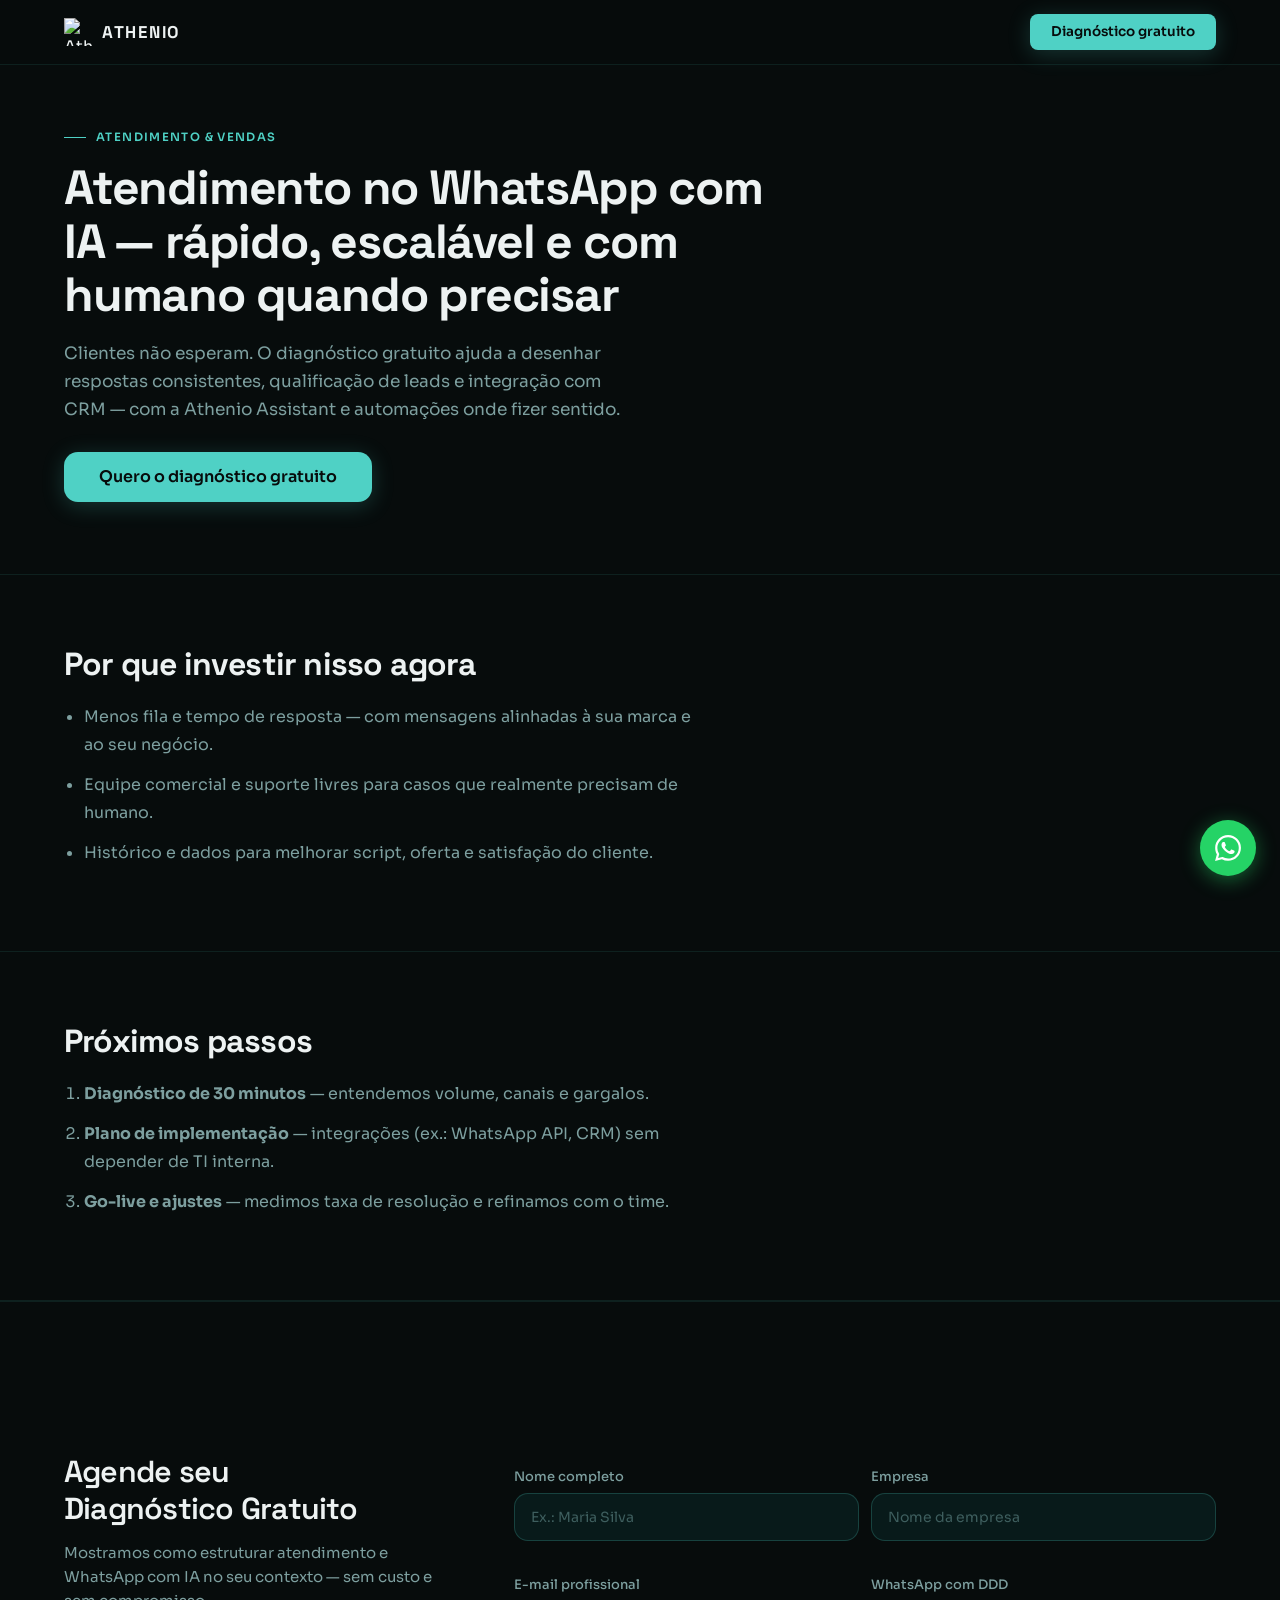
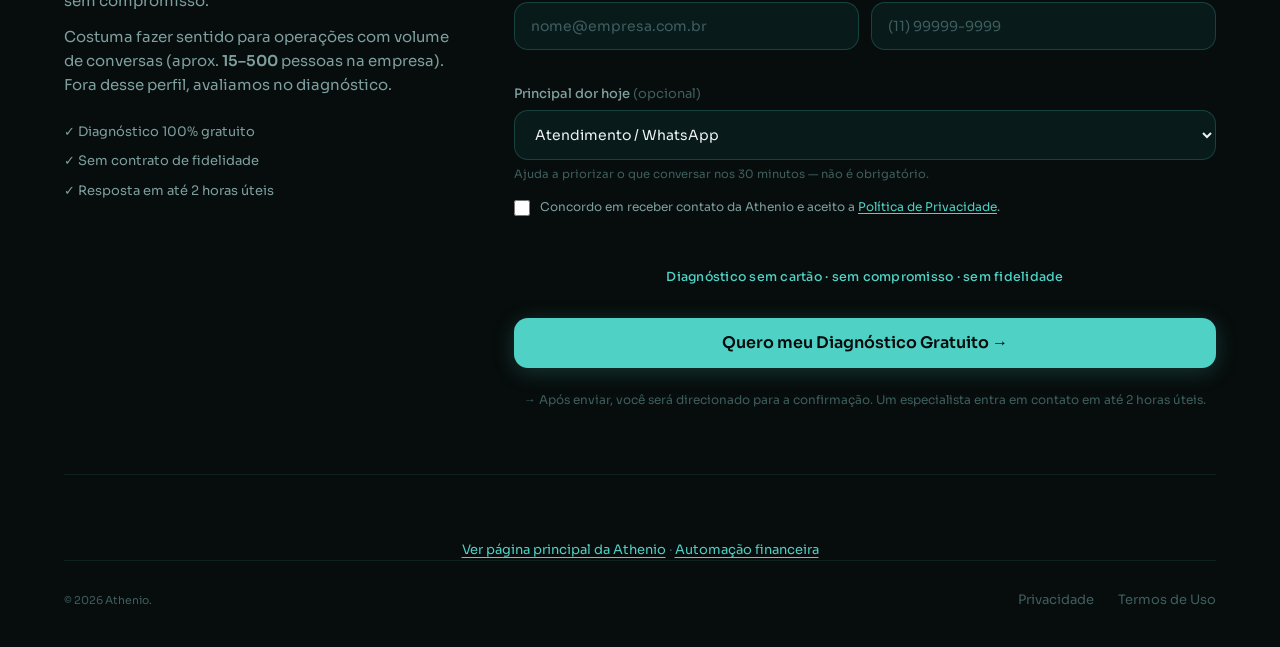
==== atendimento-whatsapp.html @ 9e6b2605 "feat: improve landing page" ====
<!DOCTYPE html>
<html lang="pt-BR">
<head>
  <meta charset="UTF-8">
  <meta name="viewport" content="width=device-width, initial-scale=1.0">
  <!-- Google Tag Manager -->
  <script>(function(w,d,s,l,i){w[l]=w[l]||[];w[l].push({'gtm.start':
  new Date().getTime(),event:'gtm.js'});var f=d.getElementsByTagName(s)[0],
  j=d.createElement(s),dl=l!='dataLayer'?'&l='+l:'';j.async=true;j.src=
  'https://www.googletagmanager.com/gtm.js?id='+i+dl;f.parentNode.insertBefore(j,f);
  })(window,document,'script','dataLayer','GTM-NG6MGQG7');</script>
  <!-- End Google Tag Manager -->
  <title>Atendimento e WhatsApp com IA — Athenio</title>
  <meta name="description" content="Responda clientes 24/7, qualifique leads e escale para humanos com inteligência. Diagnóstico gratuito para desenhar seu fluxo no WhatsApp e outros canais.">
  <meta name="robots" content="index, follow">
  <link rel="canonical" href="https://athenio.ai/atendimento-whatsapp.html">
  <link rel="icon" type="image/svg+xml" href="public/assets/logo.svg">
  <link rel="preconnect" href="https://fonts.googleapis.com">
  <link rel="preconnect" href="https://fonts.gstatic.com" crossorigin>
  <link href="https://fonts.googleapis.com/css2?family=Space+Grotesk:wght@400;600;700&family=Sora:wght@400;500&display=swap" rel="stylesheet">
  <link rel="stylesheet" href="css/styles.css">
</head>
<body
  class="satellite-body"
  data-default-utm-campaign="sat_atendimento_whatsapp"
  data-default-utm-source="satellite"
  data-default-utm-medium="landing_satelite"
  data-prefill-dor="atendimento_whatsapp"
>
  <!-- Google Tag Manager (noscript) -->
  <noscript><iframe src="https://www.googletagmanager.com/ns.html?id=GTM-NG6MGQG7" height="0" width="0" style="display:none;visibility:hidden" title="Google Tag Manager"></iframe></noscript>
  <!-- End Google Tag Manager (noscript) -->
  <nav class="navbar scrolled" aria-label="Navegação principal">
    <div class="container nav-inner legal-nav-inner">
      <a href="index.html" class="logo" aria-label="Athenio — página inicial">
        <img src="public/assets/logo.svg" alt="Athenio" width="28" height="28">
        <span class="logo-text">ATHENIO</span>
      </a>
      <a href="#footer" class="btn btn-primary btn-sm">Diagnóstico gratuito</a>
    </div>
  </nav>

  <main id="main-content">
    <section class="satellite-hero" aria-labelledby="sat-heading">
      <div class="container">
        <span class="section-tag">Atendimento &amp; vendas</span>
        <h1 id="sat-heading">Atendimento no WhatsApp com IA — rápido, escalável e com humano quando precisar</h1>
        <p>Clientes não esperam. O diagnóstico gratuito ajuda a desenhar respostas consistentes, qualificação de leads e integração com CRM — com a Athenio Assistant e automações onde fizer sentido.</p>
        <a href="#footer" class="btn btn-primary btn-lg">Quero o diagnóstico gratuito</a>
      </div>
    </section>

    <section class="satellite-section" aria-labelledby="sat-benefits">
      <div class="container">
        <h2 id="sat-benefits">Por que investir nisso agora</h2>
        <ul>
          <li>Menos fila e tempo de resposta — com mensagens alinhadas à sua marca e ao seu negócio.</li>
          <li>Equipe comercial e suporte livres para casos que realmente precisam de humano.</li>
          <li>Histórico e dados para melhorar script, oferta e satisfação do cliente.</li>
        </ul>
      </div>
    </section>

    <section class="satellite-section" aria-labelledby="sat-steps">
      <div class="container">
        <h2 id="sat-steps">Próximos passos</h2>
        <ol>
          <li><strong>Diagnóstico de 30 minutos</strong> — entendemos volume, canais e gargalos.</li>
          <li><strong>Plano de implementação</strong> — integrações (ex.: WhatsApp API, CRM) sem depender de TI interna.</li>
          <li><strong>Go-live e ajustes</strong> — medimos taxa de resolução e refinamos com o time.</li>
        </ol>
      </div>
    </section>
  </main>

  <footer id="footer" class="footer" aria-label="Rodapé e formulário">
    <div class="container">
      <div class="footer-form-wrap" id="footerFormWrap">
        <div class="footer-form-info">
          <h3 id="footer-form-heading">Agende seu<br>Diagnóstico Gratuito</h3>
          <p>Mostramos como estruturar atendimento e WhatsApp com IA no seu contexto — sem custo e sem compromisso.</p>
          <p class="footer-form-icp">Costuma fazer sentido para operações com volume de conversas (aprox. <strong>15–500</strong> pessoas na empresa). Fora desse perfil, avaliamos no diagnóstico.</p>
          <ul class="footer-form-trust">
            <li>✓ Diagnóstico 100% gratuito</li>
            <li>✓ Sem contrato de fidelidade</li>
            <li>✓ Resposta em até 2 horas úteis</li>
          </ul>
        </div>
        <div class="footer-form-side">
          <form class="lead-form" id="leadForm" novalidate aria-labelledby="footer-form-heading">
            <input class="lead-honeypot" type="text" name="_hp" tabindex="-1" autocomplete="off" aria-hidden="true">
            <div class="lead-utm-fields" aria-hidden="true">
              <input type="hidden" name="utm_source" id="utm_source" value="" autocomplete="off">
              <input type="hidden" name="utm_medium" id="utm_medium" value="" autocomplete="off">
              <input type="hidden" name="utm_campaign" id="utm_campaign" value="" autocomplete="off">
              <input type="hidden" name="utm_content" id="utm_content" value="" autocomplete="off">
              <input type="hidden" name="utm_term" id="utm_term" value="" autocomplete="off">
              <input type="hidden" name="gclid" id="gclid" value="" autocomplete="off">
              <input type="hidden" name="fbclid" id="fbclid" value="" autocomplete="off">
            </div>
            <div class="lead-form-row">
              <div class="lead-field">
                <label class="lead-label" for="f-nome">Nome completo</label>
                <input type="text" name="nome" id="f-nome" placeholder="Ex.: Maria Silva" required maxlength="100" autocomplete="name" aria-required="true" aria-invalid="false" aria-describedby="err-nome">
                <span class="lead-error" id="err-nome" role="alert"></span>
              </div>
              <div class="lead-field">
                <label class="lead-label" for="f-empresa">Empresa</label>
                <input type="text" name="empresa" id="f-empresa" placeholder="Nome da empresa" required maxlength="100" autocomplete="organization" aria-required="true" aria-invalid="false" aria-describedby="err-empresa">
                <span class="lead-error" id="err-empresa" role="alert"></span>
              </div>
            </div>
            <div class="lead-form-row">
              <div class="lead-field">
                <label class="lead-label" for="f-email">E-mail profissional</label>
                <input type="email" name="email" id="f-email" placeholder="nome@empresa.com.br" required maxlength="150" autocomplete="email" aria-required="true" aria-invalid="false" aria-describedby="err-email">
                <span class="lead-error" id="err-email" role="alert"></span>
              </div>
              <div class="lead-field">
                <label class="lead-label" for="f-whatsapp">WhatsApp com DDD</label>
                <input type="tel" name="whatsapp" id="f-whatsapp" placeholder="(11) 99999-9999" required maxlength="20" autocomplete="tel" aria-required="true" aria-invalid="false" aria-describedby="err-whatsapp" inputmode="tel">
                <span class="lead-error" id="err-whatsapp" role="alert"></span>
              </div>
            </div>
            <div class="lead-form-row">
              <div class="lead-field lead-field--full">
                <label class="lead-label" for="f-dor">Principal dor hoje <span class="lead-optional">(opcional)</span></label>
                <select name="dor_principal" id="f-dor" aria-describedby="hint-dor">
                  <option value="">Prefiro não informar agora</option>
                  <option value="automacao_backoffice">Automação / backoffice</option>
                  <option value="dados_relatorios">Dados, relatórios e decisão</option>
                  <option value="atendimento_whatsapp">Atendimento / WhatsApp</option>
                  <option value="comercial_crm">Comercial / CRM / vendas</option>
                  <option value="outro">Outro / ainda estou mapeando</option>
                </select>
                <span id="hint-dor" class="lead-hint">Ajuda a priorizar o que conversar nos 30 minutos — não é obrigatório.</span>
              </div>
            </div>
            <label class="lead-consent" for="f-consent">
              <input type="checkbox" name="consent" id="f-consent" required aria-required="true" aria-invalid="false" aria-describedby="err-consent privacy-consent-text">
              <span id="privacy-consent-text">Concordo em receber contato da Athenio e aceito a <a href="privacidade.html" rel="noopener">Política de Privacidade</a>.</span>
            </label>
            <span class="lead-error" id="err-consent" role="alert"></span>
            <p class="form-trust-seal">Diagnóstico sem cartão · sem compromisso · sem fidelidade</p>
            <button type="submit" class="btn btn-primary btn-lg lead-submit" id="leadSubmit">
              <span class="lead-submit-text">Quero meu Diagnóstico Gratuito →</span>
              <span class="lead-submit-spinner" aria-hidden="true"></span>
            </button>
            <p class="form-next-step">→ Após enviar, você será direcionado para a confirmação. Um especialista entra em contato em até 2 horas úteis.</p>
          </form>
        </div>
      </div>
      <p class="satellite-footer-note"><a href="index.html">Ver página principal da Athenio</a> · <a href="automacao-financeira.html">Automação financeira</a></p>
      <div class="footer-bottom">
        <p><small>© <time datetime="2026">2026</time> Athenio.</small></p>
        <div class="footer-legal">
          <a href="privacidade.html" rel="noopener">Privacidade</a>
          <a href="termos.html" rel="noopener">Termos de Uso</a>
        </div>
      </div>
    </div>
  </footer>

  <a href="https://wa.me/5511999999999" id="whatsappBtn" class="whatsapp-fab" target="_blank" rel="noopener noreferrer" aria-label="Falar no WhatsApp">
    <svg xmlns="http://www.w3.org/2000/svg" viewBox="0 0 24 24" width="26" height="26" fill="currentColor" aria-hidden="true">
      <path d="M17.472 14.382c-.297-.149-1.758-.867-2.03-.967-.273-.099-.471-.148-.67.15-.197.297-.767.966-.94 1.164-.173.199-.347.223-.644.075-.297-.15-1.255-.463-2.39-1.475-.883-.788-1.48-1.761-1.653-2.059-.173-.297-.018-.458.13-.606.134-.133.298-.347.446-.52.149-.174.198-.298.298-.497.099-.198.05-.371-.025-.52-.075-.149-.669-1.612-.916-2.207-.242-.579-.487-.5-.669-.51-.173-.008-.371-.01-.57-.01-.198 0-.52.074-.792.372-.272.297-1.04 1.016-1.04 2.479 0 1.462 1.065 2.875 1.213 3.074.149.198 2.096 3.2 5.077 4.487.709.306 1.262.489 1.694.625.712.227 1.36.195 1.871.118.571-.085 1.758-.719 2.006-1.413.248-.694.248-1.289.173-1.413-.074-.124-.272-.198-.57-.347m-5.421 7.403h-.004a9.87 9.87 0 01-5.031-1.378l-.361-.214-3.741.982.998-3.648-.235-.374a9.86 9.86 0 01-1.51-5.26c.001-5.45 4.436-9.884 9.888-9.884 2.64 0 5.122 1.03 6.988 2.898a9.825 9.825 0 012.893 6.994c-.003 5.45-4.437 9.884-9.885 9.884m8.413-18.297A11.815 11.815 0 0012.05 0C5.495 0 .16 5.335.157 11.892c0 2.096.547 4.142 1.588 5.945L.057 24l6.305-1.654a11.882 11.882 0 005.683 1.448h.005c6.554 0 11.89-5.335 11.893-11.893a11.821 11.821 0 00-3.48-8.413Z"/>
    </svg>
  </a>

  <script src="js/analytics.js"></script>
  <script src="js/main.js"></script>
</body>
</html>
---- css/styles.css ----
/* ============================================================
   ATHENIOS — LANDING PAGE STYLES
   Fonts: Space Grotesk (titles) · Sora (body)
   Brand: #0F3D3E · #1F4E5F · #3A3F45
   ============================================================ */

/* ----------------------------------------------------------
   BRAND FONTS — self-hosted from official company CDNs
   ---------------------------------------------------------- */
/* Degular Display (Zapier) */
@font-face {
  font-family: 'Degular Display';
  font-weight: 500;
  font-style: normal;
  font-display: swap;
  src: url('../public/assets/fonts/DegularDisplay-Medium.woff2') format('woff2');
}
@font-face {
  font-family: 'Degular Display';
  font-weight: 600;
  font-style: normal;
  font-display: swap;
  src: url('../public/assets/fonts/DegularDisplay-Semibold.woff2') format('woff2');
}

/* Geomanist (n8n) */
@font-face {
  font-family: 'Geomanist';
  font-weight: 700;
  font-style: normal;
  font-display: swap;
  src: url('../public/assets/fonts/Geomanist-Bold.woff2') format('woff2');
}

/* TOTVS (TOTVS) */
@font-face {
  font-family: 'TOTVS';
  font-weight: 400;
  font-style: normal;
  font-display: swap;
  src: url('../public/assets/fonts/TOTVS-Regular.woff2') format('woff2');
}
@font-face {
  font-family: 'TOTVS';
  font-weight: 600;
  font-style: normal;
  font-display: swap;
  src: url('../public/assets/fonts/TOTVS-SemiBold.woff2') format('woff2');
}
@font-face {
  font-family: 'TOTVS';
  font-weight: 700;
  font-style: normal;
  font-display: swap;
  src: url('../public/assets/fonts/TOTVS-Bold.woff2') format('woff2');
}

/* Visually hidden — accessible to screen readers and search engines */
.sr-only {
  position: absolute;
  width: 1px;
  height: 1px;
  padding: 0;
  margin: -1px;
  overflow: hidden;
  clip: rect(0, 0, 0, 0);
  white-space: nowrap;
  border-width: 0;
}

/* Skip link — visível apenas ao focar (teclado) */
.skip-link {
  position: fixed;
  top: 0;
  left: 16px;
  z-index: 1000;
  padding: 12px 20px;
  background: var(--accent);
  color: #070C0C;
  font-family: var(--font-body);
  font-size: 14px;
  font-weight: 600;
  border-radius: var(--r-sm);
  box-shadow: 0 8px 24px rgba(0, 0, 0, 0.35);
  transform: translateY(-120%);
  transition: transform 0.2s var(--ease-out);
}
.skip-link:focus {
  outline: none;
}
.skip-link:focus-visible {
  transform: translateY(16px);
  outline: 3px solid var(--text-primary);
  outline-offset: 3px;
}

/* Foco visível — teclado e leitores */
:focus:not(:focus-visible) {
  outline: none;
}
:focus-visible {
  outline: 2px solid var(--accent);
  outline-offset: 3px;
}
.btn:focus-visible {
  outline: 2px solid #E6FFFA;
  outline-offset: 3px;
}
.btn-primary:focus-visible {
  outline-color: #fff;
}
.menu-toggle:focus-visible,
.sticky-bar-close:focus-visible,
.whatsapp-fab:focus-visible {
  outline: 2px solid var(--accent);
  outline-offset: 3px;
}
.lead-form input:focus-visible {
  outline: 2px solid var(--accent);
  outline-offset: 2px;
}
.lead-consent input[type="checkbox"]:focus-visible {
  outline: 2px solid var(--accent);
  outline-offset: 2px;
}
.faq-question:focus-visible {
  outline: 2px solid var(--accent);
  outline-offset: -2px;
  border-radius: var(--r-sm);
}

/* ----------------------------------------------------------
   1. CUSTOM PROPERTIES
   ---------------------------------------------------------- */
:root {
  /* Brand */
  --brand-primary:   #0F3D3E;
  --brand-secondary: #1F4E5F;
  --brand-tertiary:  #3A3F45;

  /* Backgrounds */
  --bg-base:     #070C0C;
  --bg-elevated: #0C1818;
  --bg-surface:  rgba(15, 61, 62, 0.35);

  /* Accent */
  --accent:      #4FD1C5;
  --accent-soft: rgba(79, 209, 197, 0.18);
  --accent-glow: rgba(79, 209, 197, 0.28);

  /* Text */
  --text-primary: #EDF2F2;
  --text-muted:   #7D9F9F;
  --text-subtle:  #3E5E5E;

  /* Borders */
  --border:       rgba(79, 209, 197, 0.10);
  --border-strong: rgba(79, 209, 197, 0.22);

  /* Typography */
  --font-title: 'Space Grotesk', sans-serif;
  --font-body:  'Sora', sans-serif;

  /* Spacing */
  --section-y:   120px;
  --max-width:   1200px;
  --gutter:      24px;

  /* Radii */
  --r-sm:  8px;
  --r-md:  14px;
  --r-lg:  22px;
  --r-xl:  32px;
  --r-pill: 100px;

  /* Motion */
  --ease:  0.3s ease;
  --ease-out: cubic-bezier(0.16, 1, 0.3, 1);
}

/* ----------------------------------------------------------
   2. RESET & BASE
   ---------------------------------------------------------- */
*, *::before, *::after {
  box-sizing: border-box;
  margin: 0;
  padding: 0;
}

html {
  -webkit-text-size-adjust: 100%;
}
@media (prefers-reduced-motion: no-preference) {
  html {
    scroll-behavior: smooth;
  }
}

body {
  font-family: var(--font-body);
  font-size: 16px;
  line-height: 1.65;
  color: var(--text-primary);
  background-color: var(--bg-base);
  overflow-x: hidden;
  -webkit-font-smoothing: antialiased;
  -moz-osx-font-smoothing: grayscale;
}

img, svg { display: block; max-width: 100%; }
a { color: inherit; text-decoration: none; }
ul { list-style: none; }
button { font-family: inherit; cursor: pointer; background: none; border: none; }

/* ----------------------------------------------------------
   3. TYPOGRAPHY
   ---------------------------------------------------------- */
h1, h2, h3, h4, h5, h6 {
  font-family: var(--font-title);
  font-weight: 700;
  line-height: 1.12;
  letter-spacing: -0.025em;
  color: var(--text-primary);
}

h1 { font-size: clamp(40px, 6.5vw, 76px); }
h2 { font-size: clamp(30px, 4.5vw, 54px); }
h3 { font-size: clamp(18px, 2vw, 24px); }

p { font-family: var(--font-body); }

.text-gradient {
  background: linear-gradient(130deg, #4FD1C5 0%, #81E6D9 30%, #E6FFFA 58%, #4FD1C5 100%);
  background-size: 200% auto;
  -webkit-background-clip: text;
  -webkit-text-fill-color: transparent;
  background-clip: text;
  animation: gradient-shift 5s ease infinite;
}

/* ----------------------------------------------------------
   4. LAYOUT
   ---------------------------------------------------------- */
.container {
  max-width: var(--max-width);
  margin: 0 auto;
  padding: 0 var(--gutter);
}

section { padding: var(--section-y) 0; }

/* ----------------------------------------------------------
   5. SCROLL ANIMATIONS
   ---------------------------------------------------------- */
[data-animate] {
  opacity: 0;
  transform: translateY(28px);
  transition: opacity 0.75s var(--ease-out), transform 0.75s var(--ease-out);
}
[data-animate].visible {
  opacity: 1;
  transform: none;
}

.products-grid     [data-animate]:nth-child(2),
.features-grid     [data-animate]:nth-child(2),
.stats-grid        [data-animate]:nth-child(2),
.steps-grid        [data-animate]:nth-child(2),
.testimonials-grid [data-animate]:nth-child(2) { transition-delay: 0.08s; }

.products-grid     [data-animate]:nth-child(3),
.features-grid     [data-animate]:nth-child(3),
.stats-grid        [data-animate]:nth-child(3),
.steps-grid        [data-animate]:nth-child(3),
.testimonials-grid [data-animate]:nth-child(3) { transition-delay: 0.16s; }

.features-grid [data-animate]:nth-child(4),
.stats-grid    [data-animate]:nth-child(4) { transition-delay: 0.24s; }

/* ----------------------------------------------------------
   6. KEYFRAMES
   ---------------------------------------------------------- */
@keyframes pulse-orb {
  0%, 100% { opacity: 0.55; transform: scale(1); }
  50%       { opacity: 0.85; transform: scale(1.08); }
}

@keyframes blink {
  0%, 100% { opacity: 1; }
  50%       { opacity: 0.3; }
}

@keyframes drop {
  0%   { transform: scaleY(0); opacity: 0; transform-origin: top; }
  50%  { opacity: 1; }
  100% { transform: scaleY(1); opacity: 0.4; transform-origin: top; }
}

@keyframes gradient-shift {
  0%, 100% { background-position: 0% center; }
  50%       { background-position: 100% center; }
}

@keyframes marquee {
  from { transform: translateX(0); }
  to   { transform: translateX(-50%); }
}

/* ----------------------------------------------------------
   7. BUTTONS
   ---------------------------------------------------------- */
.btn {
  display: inline-flex;
  align-items: center;
  justify-content: center;
  gap: 8px;
  padding: 13px 26px;
  border-radius: var(--r-md);
  font-family: var(--font-body);
  font-size: 15px;
  font-weight: 500;
  line-height: 1;
  transition: var(--ease);
  white-space: nowrap;
  border: 1px solid transparent;
}

.btn-sm  { padding: 10px 20px; font-size: 13.5px; border-radius: var(--r-sm); }
.btn-lg  { padding: 16px 34px; font-size: 16px; }

.btn-primary {
  background: var(--accent);
  color: #070C0C;
  font-weight: 600;
  box-shadow: 0 4px 22px rgba(79, 209, 197, 0.22);
}
.btn-primary:hover {
  background: #7DE8DF;
  transform: translateY(-2px);
  box-shadow: 0 8px 28px var(--accent-glow);
}

.btn-ghost {
  color: var(--text-primary);
  background: transparent;
}
.btn-ghost:hover {
  color: var(--accent);
}

.btn-outline {
  border-color: var(--border-strong);
  color: var(--text-primary);
  background: transparent;
}
.btn-outline:hover {
  border-color: var(--accent);
  color: var(--accent);
  background: var(--accent-soft);
}

/* ----------------------------------------------------------
   8. SHARED SECTION HEADER
   ---------------------------------------------------------- */
.section-tag {
  display: inline-flex;
  align-items: center;
  gap: 10px;
  font-family: var(--font-body);
  font-size: 11.5px;
  font-weight: 600;
  color: var(--accent);
  text-transform: uppercase;
  letter-spacing: 0.12em;
  margin-bottom: 16px;
}
.section-tag::before {
  content: '';
  width: 22px;
  height: 1px;
  background: var(--accent);
  flex-shrink: 0;
}

.section-header {
  text-align: center;
  max-width: 620px;
  margin: 0 auto 72px;
}
.section-header h2 { margin-bottom: 16px; }
.section-header p  {
  font-size: 17px;
  color: var(--text-muted);
  line-height: 1.7;
}

/* ----------------------------------------------------------
   9. NAVBAR
   ---------------------------------------------------------- */
.navbar {
  position: fixed;
  inset: 0 0 auto;
  z-index: 100;
  padding: 22px 0;
  transition: padding var(--ease), background var(--ease), border-color var(--ease);
}
.navbar.scrolled {
  padding: 14px 0;
  background: rgba(7, 12, 12, 0.88);
  backdrop-filter: blur(20px);
  -webkit-backdrop-filter: blur(20px);
  border-bottom: 1px solid var(--border);
}

.nav-inner {
  display: flex;
  align-items: center;
  gap: 36px;
}

.logo {
  display: inline-flex;
  align-items: center;
  gap: 10px;
  flex-shrink: 0;
}
.logo-text {
  font-family: var(--font-title);
  font-size: 17px;
  font-weight: 700;
  letter-spacing: 0.1em;
}

.nav-links {
  display: flex;
  align-items: center;
  gap: 22px;
  margin-left: auto;
}
@media (min-width: 1280px) {
  .nav-links { gap: 28px; }
}
@media (max-width: 1100px) {
  .nav-links { gap: 14px; }
  .nav-links > li > a { font-size: 13px; }
}
.nav-links > li > a {
  font-family: var(--font-body);
  font-size: 14px;
  font-weight: 500;
  color: var(--text-muted);
  transition: color var(--ease);
}
.nav-links > li > a:hover,
.nav-links > li > a.active { color: var(--text-primary); }

/* Mobile-only CTA inside nav-links — hidden on desktop */
.nav-cta-mobile { display: none; }

.menu-toggle {
  display: none;
  flex-direction: column;
  justify-content: center;
  gap: 5px;
  width: 36px;
  height: 36px;
  padding: 6px;
  margin-left: auto;
  position: relative;
  z-index: 101;
}
.menu-toggle span {
  display: block;
  width: 20px;
  height: 1.5px;
  background: var(--text-primary);
  border-radius: 2px;
  transition: transform var(--ease), opacity var(--ease);
  transform-origin: center;
}

/* ----------------------------------------------------------
   10. HERO
   ---------------------------------------------------------- */
.hero {
  position: relative;
  min-height: 100svh;
  display: flex;
  align-items: center;
  padding: 140px 0 100px;
  overflow: hidden;
}

/* Background layers */
.hero-bg {
  position: absolute;
  inset: 0;
  z-index: 0;
  pointer-events: none;
}

.orb {
  position: absolute;
  border-radius: 50%;
  filter: blur(90px);
}
.orb-1 {
  width: 640px; height: 640px;
  background: radial-gradient(circle, rgba(15, 61, 62, 0.9) 0%, transparent 65%);
  top: -160px; left: -160px;
  animation: pulse-orb 9s ease infinite;
}
.orb-2 {
  width: 520px; height: 520px;
  background: radial-gradient(circle, rgba(31, 78, 95, 0.7) 0%, transparent 65%);
  top: 15%; right: -140px;
  animation: pulse-orb 12s ease infinite 3s;
}
.orb-3 {
  width: 480px; height: 480px;
  background: radial-gradient(circle, rgba(79, 209, 197, 0.13) 0%, transparent 65%);
  bottom: 5%; left: 28%;
  animation: pulse-orb 15s ease infinite 6s;
}

.grid-pattern {
  position: absolute;
  inset: 0;
  background-image:
    linear-gradient(rgba(79, 209, 197, 0.04) 1px, transparent 1px),
    linear-gradient(90deg, rgba(79, 209, 197, 0.04) 1px, transparent 1px);
  background-size: 64px 64px;
  -webkit-mask-image: radial-gradient(ellipse 85% 85% at 50% 50%, black 30%, transparent 80%);
  mask-image: radial-gradient(ellipse 85% 85% at 50% 50%, black 30%, transparent 80%);
}

/* Hero content */
.hero-content {
  position: relative;
  z-index: 1;
  display: grid;
  grid-template-columns: 1fr 1fr;
  gap: 64px;
  align-items: center;
  max-width: 100%;
  margin: 0 auto;
}

.hero-text {
  text-align: left;
}

/* ----------------------------------------------------------
   Hero Visual — Dashboard Mockup
   ---------------------------------------------------------- */
.hero-visual {
  position: relative;
  z-index: 1;
}

.hero-visual::before {
  content: '';
  position: absolute;
  inset: -60px;
  background: radial-gradient(ellipse 80% 80% at 70% 50%, rgba(79, 209, 197, 0.07) 0%, transparent 70%);
  pointer-events: none;
  z-index: -1;
}

.dashboard-mockup {
  background: rgba(12, 24, 24, 0.92);
  border: 1px solid var(--border-strong);
  border-radius: var(--r-xl);
  padding: 20px;
  box-shadow: 0 40px 100px rgba(0,0,0,0.55), 0 0 0 1px rgba(79, 209, 197, 0.06);
  position: relative;
  overflow: hidden;
}

.dashboard-mockup::before {
  content: '';
  position: absolute;
  top: 0; left: 10%; right: 10%;
  height: 1px;
  background: linear-gradient(90deg, transparent, rgba(79, 209, 197, 0.65), transparent);
}

.dash-header {
  display: flex;
  align-items: center;
  justify-content: space-between;
  margin-bottom: 14px;
  padding-bottom: 12px;
  border-bottom: 1px solid var(--border);
}

.dash-title {
  font-family: var(--font-title);
  font-size: 12.5px;
  font-weight: 600;
  color: var(--text-primary);
}

.dash-live {
  display: flex;
  align-items: center;
  gap: 6px;
  font-size: 10.5px;
  color: var(--accent);
  font-weight: 500;
}

.dash-live-dot {
  width: 5px; height: 5px;
  border-radius: 50%;
  background: var(--accent);
  animation: blink 2s ease infinite;
}

.dash-stats {
  display: grid;
  grid-template-columns: repeat(3, 1fr);
  gap: 8px;
  margin-bottom: 12px;
}

.dash-stat {
  background: rgba(15, 61, 62, 0.45);
  border: 1px solid var(--border);
  border-radius: var(--r-md);
  padding: 10px 12px;
}

.dash-stat-label {
  display: block;
  font-size: 9px;
  color: var(--text-subtle);
  text-transform: uppercase;
  letter-spacing: 0.07em;
  margin-bottom: 5px;
}

.dash-stat-value {
  display: block;
  font-family: var(--font-title);
  font-size: 18px;
  font-weight: 700;
  color: var(--text-primary);
  line-height: 1;
  margin-bottom: 3px;
}

.dash-stat-delta {
  font-size: 10px;
  color: #68D391;
  font-weight: 600;
}

.dash-chart {
  background: rgba(15, 61, 62, 0.3);
  border: 1px solid var(--border);
  border-radius: var(--r-md);
  padding: 12px;
  margin-bottom: 12px;
}

.dash-chart-label {
  font-size: 9.5px;
  color: var(--text-subtle);
  text-transform: uppercase;
  letter-spacing: 0.08em;
  margin-bottom: 12px;
}

.dash-bars {
  display: flex;
  align-items: flex-end;
  gap: 5px;
  height: 52px;
  padding-bottom: 18px;
}

.dash-bar {
  flex: 1;
  background: rgba(79, 209, 197, 0.22);
  border-radius: 3px 3px 0 0;
  height: var(--h);
  position: relative;
  min-height: 6px;
}

.dash-bar--today {
  background: var(--accent);
}

.dash-bar span {
  position: absolute;
  bottom: -15px;
  left: 50%;
  transform: translateX(-50%);
  font-size: 8.5px;
  color: var(--text-subtle);
  white-space: nowrap;
}

.dash-activity-label {
  font-size: 9.5px;
  color: var(--text-subtle);
  text-transform: uppercase;
  letter-spacing: 0.08em;
  margin-bottom: 8px;
}

.dash-activity-item {
  display: flex;
  align-items: center;
  gap: 8px;
  padding: 7px 0;
  border-bottom: 1px solid var(--border);
}

.dash-activity-item:last-child { border-bottom: none; }

.dash-activity-dot {
  width: 5px; height: 5px;
  border-radius: 50%;
  flex-shrink: 0;
}

.dash-activity-dot--ok   { background: #68D391; }
.dash-activity-dot--warn { background: #F6AD55; }

.dash-activity-text {
  flex: 1;
  font-size: 11px;
  color: var(--text-muted);
}

.dash-activity-time {
  font-size: 9.5px;
  color: var(--text-subtle);
  white-space: nowrap;
}

.hero-badge {
  display: inline-flex;
  align-items: center;
  gap: 10px;
  padding: 9px 18px;
  border: 1px solid var(--border-strong);
  border-radius: var(--r-pill);
  font-family: var(--font-body);
  font-size: 13px;
  font-weight: 500;
  color: var(--text-muted);
  background: rgba(15, 61, 62, 0.4);
  backdrop-filter: blur(8px);
  margin-bottom: 32px;
}
.badge-dot {
  width: 6px; height: 6px;
  border-radius: 50%;
  background: var(--accent);
  flex-shrink: 0;
  animation: blink 2.5s ease infinite;
}

.hero-title  { margin-bottom: 24px; }
.hero-subtitle {
  font-size: clamp(16px, 2vw, 19px);
  color: var(--text-muted);
  line-height: 1.75;
  margin-bottom: 44px;
  max-width: 520px;
}

.hero-actions {
  display: flex;
  align-items: center;
  justify-content: flex-start;
  gap: 14px;
  flex-wrap: wrap;
}

.hero-trust {
  display: flex;
  align-items: center;
  justify-content: flex-start;
  gap: 28px;
  flex-wrap: wrap;
  margin-top: 36px;
}
.hero-trust span {
  font-family: var(--font-body);
  font-size: 12.5px;
  font-weight: 500;
  color: var(--text-subtle);
  letter-spacing: 0.04em;
}

.hero-icp {
  margin-top: 22px;
  max-width: 520px;
  font-size: 13.5px;
  line-height: 1.65;
  color: var(--text-muted);
}
.hero-icp strong {
  color: var(--text-primary);
  font-weight: 600;
}

/* Scroll hint */
.scroll-hint {
  position: absolute;
  bottom: 40px;
  left: 50%;
  transform: translateX(-50%);
  z-index: 1;
}
.scroll-line {
  width: 1px;
  height: 56px;
  background: linear-gradient(to bottom, transparent, var(--accent));
  animation: drop 2.4s ease infinite;
}

/* ----------------------------------------------------------
   11. LOGOS BAR
   ---------------------------------------------------------- */
.logos-bar {
  padding: 44px 0;
  border-top: 1px solid var(--border);
  border-bottom: 1px solid var(--border);
  background: rgba(15, 61, 62, 0.12);
}
.logos-label {
  text-align: center;
  font-size: 12px;
  font-weight: 500;
  color: var(--text-subtle);
  text-transform: uppercase;
  letter-spacing: 0.12em;
  margin-bottom: 28px;
}
.logos-overflow {
  overflow: hidden;
  -webkit-mask-image: linear-gradient(90deg, transparent, black 10%, black 90%, transparent);
  mask-image: linear-gradient(90deg, transparent, black 10%, black 90%, transparent);
}
.logos-track {
  display: flex;
  align-items: center;
  gap: 64px;
  width: max-content;
  animation: marquee 28s linear infinite;
}
.logos-overflow:hover .logos-track {
  animation-play-state: paused;
}
.logos-track .logo-item {
  display: flex;
  align-items: center;
  gap: 10px;
  flex-shrink: 0;
  opacity: 0.75;
  transition: opacity var(--ease);
}
.logos-track .logo-item:hover { opacity: 1; }
.logos-track .logo-item img,
.logos-track .logo-item svg {
  display: block;
  flex-shrink: 0;
}
.logos-track .logo-item span {
  font-size: 13.5px;
  font-weight: 700;
  letter-spacing: 0.04em;
  white-space: nowrap;
}

/* Per-brand fonts & colors — sourced from official brand guidelines */
/* Zapier: #FF6B00 — Degular Display (fonte oficial, self-hosted) */
.logos-track .logo-item[data-brand="zapier"] span     { font-family: 'Degular Display', sans-serif; font-weight: 600; color: #FF6B00; }
/* n8n: #EE4F27 — Geomanist (fonte oficial, self-hosted) */
.logos-track .logo-item[data-brand="n8n"] span        { font-family: 'Geomanist', sans-serif; font-weight: 700; color: #EE4F27; }
/* HubSpot: #FF7A59 — Lexend (fonte oficial HubSpot, Google Fonts) */
.logos-track .logo-item[data-brand="hubspot"] span    { font-family: 'Lexend', sans-serif; color: #FF7A59; }
/* Salesforce: #00A1E0 — Source Sans 3 (≈ Salesforce Sans, fonte não pública) */
.logos-track .logo-item[data-brand="salesforce"] span { font-family: 'Source Sans 3', sans-serif; color: #00A1E0; }
/* Slack: #ECB22E — DM Sans (≈ Circular Pro, fonte não pública) */
.logos-track .logo-item[data-brand="slack"] span      { font-family: 'DM Sans', sans-serif; color: #ECB22E; }
/* WhatsApp: #25D366 — DM Sans */
.logos-track .logo-item[data-brand="whatsapp"] span   { font-family: 'DM Sans', sans-serif; color: #25D366; }
/* SAP: #008FD3 — Ubuntu (≈ SAP72, fonte não pública) */
.logos-track .logo-item[data-brand="sap"] span        { font-family: 'Ubuntu', sans-serif; color: #008FD3; }
/* TOTVS: #00DBFF — TOTVS (fonte oficial, self-hosted) */
.logos-track .logo-item[data-brand="totvs"] span      { font-family: 'TOTVS', sans-serif; font-weight: 700; color: #00DBFF; }

/* ----------------------------------------------------------
   12. PRODUCTS
   ---------------------------------------------------------- */
.products { background: var(--bg-elevated); }

.products-grid {
  display: grid;
  grid-template-columns: 1fr 1.08fr 1fr;
  gap: 22px;
  align-items: start;
}

.product-card {
  position: relative;
  padding: 36px;
  border: 1px solid var(--border);
  border-radius: var(--r-lg);
  background: rgba(15, 61, 62, 0.18);
  transition: transform var(--ease), border-color var(--ease), box-shadow var(--ease);
  overflow: hidden;
}
.product-card::after {
  content: '';
  position: absolute;
  inset: 0;
  border-radius: inherit;
  background: linear-gradient(135deg, rgba(79,209,197,0.06) 0%, transparent 55%);
  opacity: 0;
  transition: opacity var(--ease);
  pointer-events: none;
}
.product-card:hover {
  border-color: var(--border-strong);
  transform: translateY(-5px);
  box-shadow: 0 24px 64px rgba(0,0,0,0.35);
}
.product-card:hover::after { opacity: 1; }

.product-card--featured {
  border-color: rgba(79, 209, 197, 0.28);
  background: rgba(31, 78, 95, 0.28);
  box-shadow: 0 0 0 1px rgba(79, 209, 197, 0.08),
              0 32px 80px rgba(0, 0, 0, 0.3),
              0 0 80px rgba(79, 209, 197, 0.06);
}
.product-card--featured::before {
  content: '';
  position: absolute;
  top: 0; left: 12%; right: 12%;
  height: 1px;
  background: linear-gradient(90deg, transparent, rgba(79, 209, 197, 0.85), transparent);
}

.product-badge {
  position: absolute;
  top: 18px; right: 18px;
  padding: 4px 12px;
  background: var(--accent);
  color: #070C0C;
  border-radius: var(--r-pill);
  font-family: var(--font-body);
  font-size: 10.5px;
  font-weight: 700;
  letter-spacing: 0.06em;
  text-transform: uppercase;
}

.product-icon {
  display: flex;
  align-items: center;
  justify-content: center;
  width: 52px; height: 52px;
  border-radius: var(--r-sm);
  background: var(--accent-soft);
  color: var(--accent);
  margin-bottom: 20px;
}

.product-tag {
  display: inline-block;
  font-family: var(--font-body);
  font-size: 11px;
  font-weight: 600;
  color: var(--accent);
  text-transform: uppercase;
  letter-spacing: 0.12em;
  margin-bottom: 10px;
}

.product-card h3 { margin-bottom: 12px; }

.product-card > p {
  font-size: 14.5px;
  color: var(--text-muted);
  line-height: 1.7;
  margin-bottom: 24px;
}
.product-card > p strong {
  color: var(--accent);
  font-weight: 600;
}

.product-features {
  margin-bottom: 28px;
  display: flex;
  flex-direction: column;
  gap: 0;
}
.product-features li {
  display: flex;
  align-items: center;
  gap: 10px;
  font-family: var(--font-body);
  font-size: 13.5px;
  color: var(--text-muted);
  padding: 9px 0;
  border-bottom: 1px solid var(--border);
}
.product-features li::before {
  content: '';
  width: 4px; height: 4px;
  border-radius: 50%;
  background: var(--accent);
  flex-shrink: 0;
}

.product-link {
  font-family: var(--font-body);
  font-size: 13.5px;
  font-weight: 500;
  color: var(--accent);
  transition: opacity var(--ease);
}
.product-link:hover { opacity: 0.7; }

/* ----------------------------------------------------------
   13. FEATURES
   ---------------------------------------------------------- */
.features { background: var(--bg-base); }

.features-grid {
  display: grid;
  grid-template-columns: repeat(4, 1fr);
  gap: 20px;
  counter-reset: feature-counter;
}

.feature-item {
  position: relative;
  padding: 30px 24px;
  border: 1px solid var(--border);
  border-radius: var(--r-lg);
  background: rgba(58, 63, 69, 0.12);
  transition: border-color var(--ease), background var(--ease), transform var(--ease);
  counter-increment: feature-counter;
}
.feature-item::after {
  content: '0' counter(feature-counter);
  position: absolute;
  top: 22px; right: 20px;
  font-family: var(--font-title);
  font-size: 11px;
  font-weight: 700;
  color: var(--text-subtle);
  letter-spacing: 0.05em;
}
.feature-item:hover {
  border-color: var(--border-strong);
  background: rgba(58, 63, 69, 0.24);
  transform: translateY(-3px);
}

.feature-icon {
  display: flex;
  align-items: center;
  justify-content: center;
  width: 46px; height: 46px;
  border-radius: var(--r-sm);
  background: var(--accent-soft);
  color: var(--accent);
  margin-bottom: 18px;
}

.feature-item h3  { font-size: 17px; margin-bottom: 10px; }
.feature-item p   { font-size: 14px; color: var(--text-muted); line-height: 1.7; }

/* ----------------------------------------------------------
   14. STATS
   ---------------------------------------------------------- */
.stats {
  background: var(--bg-elevated);
  padding: 88px 0;
}

.stats-grid {
  display: grid;
  grid-template-columns: repeat(4, 1fr);
  gap: 20px;
}

.stat-item {
  position: relative;
  text-align: center;
  padding: 44px 20px 36px;
  border: 1px solid var(--border);
  border-radius: var(--r-lg);
  background: rgba(15, 61, 62, 0.18);
  overflow: hidden;
}
.stat-item::before {
  content: '';
  position: absolute;
  top: 0; left: 15%; right: 15%;
  height: 1px;
  background: linear-gradient(90deg, transparent, var(--accent), transparent);
}

.stat-value {
  display: flex;
  align-items: baseline;
  justify-content: center;
  gap: 2px;
  margin-bottom: 10px;
}
.stat-number {
  font-family: var(--font-title);
  font-size: clamp(40px, 5vw, 62px);
  font-weight: 700;
  line-height: 1;
  color: var(--text-primary);
}
.stat-suffix {
  font-family: var(--font-title);
  font-size: clamp(26px, 3vw, 42px);
  font-weight: 700;
  line-height: 1;
  color: var(--accent);
}
.stat-item p {
  font-size: 13.5px;
  color: var(--text-muted);
}

/* ----------------------------------------------------------
   12b. HOW IT WORKS
   ---------------------------------------------------------- */
.how-it-works { background: var(--bg-elevated); }

.steps-grid {
  display: grid;
  grid-template-columns: 1fr auto 1fr auto 1fr;
  gap: 0 16px;
  align-items: start;
}

.step-sep {
  display: flex;
  align-items: flex-start;
  justify-content: center;
  padding-top: 100px;
  color: rgba(79, 209, 197, 0.45);
}

.step {
  position: relative;
  padding: 40px 32px 36px;
  border: 1px solid var(--border);
  border-radius: var(--r-lg);
  background: rgba(15, 61, 62, 0.14);
  text-align: center;
  transition: border-color var(--ease), transform var(--ease);
}
.step:hover {
  border-color: var(--border-strong);
  transform: translateY(-4px);
}

.step-num {
  font-family: var(--font-title);
  font-size: 12px;
  font-weight: 700;
  color: var(--accent);
  letter-spacing: 0.12em;
  margin-bottom: 20px;
}

.step-icon-wrap {
  width: 60px; height: 60px;
  border-radius: 50%;
  background: var(--accent-soft);
  border: 1px solid var(--border-strong);
  display: flex;
  align-items: center;
  justify-content: center;
  margin: 0 auto 24px;
  color: var(--accent);
}

.step h3  { margin-bottom: 12px; }
.step > p { font-size: 14.5px; color: var(--text-muted); line-height: 1.72; }

/* ----------------------------------------------------------
   13b. OUR TECHNOLOGY
   ---------------------------------------------------------- */
.tech-section {
  background: var(--bg-base);
  position: relative;
  overflow: hidden;
}
.tech-section::before {
  content: '';
  position: absolute;
  width: 700px; height: 700px;
  border-radius: 50%;
  background: radial-gradient(circle, rgba(31, 78, 95, 0.38) 0%, transparent 65%);
  top: -250px; right: -200px;
  pointer-events: none;
}

.tech-inner {
  display: grid;
  grid-template-columns: 1.15fr 0.85fr;
  gap: 80px;
  align-items: center;
  position: relative;
  z-index: 1;
}

.tech-lead {
  font-size: 17.5px;
  color: var(--text-primary);
  line-height: 1.72;
  margin: 20px 0 16px;
}

.tech-body {
  font-size: 15.5px;
  color: var(--text-muted);
  line-height: 1.78;
  margin-bottom: 36px;
}

.tech-list {
  display: flex;
  flex-direction: column;
  gap: 18px;
}

.tech-list li {
  display: flex;
  gap: 14px;
  align-items: flex-start;
}

.tech-list-icon {
  width: 34px; height: 34px;
  border-radius: var(--r-sm);
  background: var(--accent-soft);
  border: 1px solid var(--border);
  display: flex;
  align-items: center;
  justify-content: center;
  color: var(--accent);
  flex-shrink: 0;
  margin-top: 2px;
}

.tech-list li strong {
  display: block;
  font-family: var(--font-title);
  font-size: 14px;
  font-weight: 600;
  color: var(--text-primary);
  margin-bottom: 3px;
}

.tech-list li span {
  font-size: 13.5px;
  color: var(--text-muted);
  line-height: 1.6;
}

.tech-visual {
  display: flex;
  flex-direction: column;
  gap: 14px;
}

.tech-card {
  position: relative;
  padding: 24px 28px;
  border: 1px solid var(--border-strong);
  border-radius: var(--r-lg);
  background: rgba(31, 78, 95, 0.18);
  overflow: hidden;
  transition: border-color var(--ease), transform var(--ease);
}
.tech-card:hover {
  border-color: rgba(79, 209, 197, 0.4);
  transform: translateX(4px);
}
.tech-card::before {
  content: '';
  position: absolute;
  top: 0; left: 0; right: 0;
  height: 1px;
  background: linear-gradient(90deg, transparent, rgba(79, 209, 197, 0.5), transparent);
}
.tech-card--highlight {
  border-color: rgba(79, 209, 197, 0.35);
  background: rgba(79, 209, 197, 0.07);
}
.tech-card--highlight::before {
  background: linear-gradient(90deg, transparent, rgba(79, 209, 197, 0.9), transparent);
}

.tech-card-label {
  font-family: var(--font-body);
  font-size: 10.5px;
  font-weight: 600;
  color: var(--accent);
  text-transform: uppercase;
  letter-spacing: 0.12em;
  margin-bottom: 6px;
  display: block;
}

.tech-card-value {
  font-family: var(--font-title);
  font-size: 32px;
  font-weight: 700;
  color: var(--text-primary);
  line-height: 1.1;
}

.tech-card-desc {
  font-size: 12.5px;
  color: var(--text-muted);
  margin-top: 4px;
}

/* ----------------------------------------------------------
   14b. STAT CONTEXT
   ---------------------------------------------------------- */
.stat-context {
  display: block;
  font-size: 11px;
  font-weight: 500;
  color: var(--text-subtle);
  text-transform: uppercase;
  letter-spacing: 0.1em;
  margin-top: 6px;
}

/* ----------------------------------------------------------
   14c. TESTIMONIALS
   ---------------------------------------------------------- */
.testimonials { background: var(--bg-elevated); }

.testimonials-grid {
  display: grid;
  grid-template-columns: repeat(3, 1fr);
  gap: 22px;
}

.testimonial-card {
  position: relative;
  padding: 36px;
  border: 1px solid var(--border);
  border-radius: var(--r-lg);
  background: rgba(15, 61, 62, 0.18);
  transition: border-color var(--ease), transform var(--ease), box-shadow var(--ease);
  display: flex;
  flex-direction: column;
}
.testimonial-card:hover {
  border-color: var(--border-strong);
  transform: translateY(-4px);
  box-shadow: 0 20px 56px rgba(0, 0, 0, 0.25);
}

.testimonial-stars {
  font-size: 13px;
  color: #F6AD55;
  letter-spacing: 2px;
  margin-bottom: 20px;
}

.testimonial-card > p {
  font-size: 14.5px;
  color: var(--text-muted);
  line-height: 1.78;
  margin-bottom: 28px;
  font-style: italic;
  flex: 1;
}

.testimonial-author {
  display: flex;
  align-items: center;
  gap: 14px;
}

.testimonial-avatar {
  width: 42px; height: 42px;
  border-radius: 50%;
  background: var(--accent-soft);
  border: 1px solid var(--border-strong);
  display: flex;
  align-items: center;
  justify-content: center;
  font-family: var(--font-title);
  font-size: 15px;
  font-weight: 700;
  color: var(--accent);
  flex-shrink: 0;
}

.testimonial-author cite {
  display: block;
  font-family: var(--font-title);
  font-size: 14px;
  font-weight: 600;
  color: var(--text-primary);
  font-style: normal;
}

.testimonial-author span {
  font-size: 12.5px;
  color: var(--text-muted);
}

.testimonial-card--featured {
  border-color: rgba(79, 209, 197, 0.28);
  background: rgba(31, 78, 95, 0.28);
  box-shadow: 0 0 0 1px rgba(79, 209, 197, 0.08),
              0 32px 80px rgba(0, 0, 0, 0.3),
              0 0 60px rgba(79, 209, 197, 0.05);
}

.testimonial-card--featured::before {
  content: '';
  position: absolute;
  top: 0; left: 12%; right: 12%;
  height: 1px;
  background: linear-gradient(90deg, transparent, rgba(79, 209, 197, 0.85), transparent);
}

/* ----------------------------------------------------------
   15. CTA SECTION
   ---------------------------------------------------------- */
.cta-section { padding: 80px 0; }

.cta-card {
  position: relative;
  text-align: center;
  padding: 88px 48px;
  border-radius: var(--r-xl);
  background: linear-gradient(140deg, var(--brand-primary) 0%, var(--brand-secondary) 100%);
  border: 1px solid rgba(79, 209, 197, 0.18);
  overflow: hidden;
}
.cta-card::before {
  content: '';
  position: absolute;
  inset: 0;
  background-image: radial-gradient(circle, rgba(255,255,255,0.04) 1px, transparent 1px);
  background-size: 24px 24px;
  border-radius: inherit;
  pointer-events: none;
}

.cta-glow {
  position: absolute;
  width: 500px; height: 500px;
  border-radius: 50%;
  background: radial-gradient(circle, rgba(79,209,197,0.14) 0%, transparent 65%);
  top: -160px; right: -120px;
  pointer-events: none;
}

.cta-card h2     { margin: 14px 0 18px; }
.cta-card > p    { font-size: 17px; color: rgba(237,242,242,0.65); margin-bottom: 40px; }

.cta-urgency {
  display: inline-flex;
  align-items: center;
  gap: 10px;
  padding: 10px 20px;
  border: 1px solid rgba(252, 129, 129, 0.28);
  border-radius: var(--r-pill);
  background: rgba(252, 129, 129, 0.07);
  font-size: 13.5px;
  color: var(--text-muted);
  margin-bottom: 32px;
}
.cta-urgency strong { color: #FC8181; }

.urgency-dot {
  width: 7px; height: 7px;
  border-radius: 50%;
  background: #FC8181;
  flex-shrink: 0;
  animation: blink 1.8s ease infinite;
}

.cta-actions {
  display: flex;
  justify-content: center;
  gap: 14px;
  flex-wrap: wrap;
}

.cta-next-step {
  font-size: 12.5px;
  color: rgba(237, 242, 242, 0.42);
  margin-top: 14px;
  margin-bottom: 0;
}

.cta-guarantee {
  display: flex;
  justify-content: center;
  gap: 28px;
  flex-wrap: wrap;
  margin-top: 28px;
}
.cta-guarantee span {
  font-family: var(--font-body);
  font-size: 12.5px;
  color: rgba(237, 242, 242, 0.45);
}

/* ----------------------------------------------------------
   15b. FAQ
   ---------------------------------------------------------- */
.faq { background: var(--bg-elevated); }

.faq-list {
  max-width: 780px;
  margin: 0 auto;
  counter-reset: faq-counter;
}

.faq-item {
  border-bottom: 1px solid var(--border);
  counter-increment: faq-counter;
}
.faq-item:first-child { border-top: 1px solid var(--border); }

.faq-question {
  display: flex;
  justify-content: flex-start;
  align-items: center;
  gap: 14px;
  padding: 24px 0;
  cursor: pointer;
  font-family: var(--font-title);
  font-size: 17px;
  font-weight: 600;
  color: var(--text-primary);
  list-style: none;
  transition: color var(--ease);
  user-select: none;
}
.faq-question::-webkit-details-marker { display: none; }
.faq-question:hover { color: var(--accent); }

.faq-question::before {
  content: counter(faq-counter, decimal-leading-zero);
  font-family: var(--font-title);
  font-size: 11px;
  font-weight: 700;
  color: var(--accent);
  letter-spacing: 0.08em;
  flex-shrink: 0;
  opacity: 0.7;
  margin-right: 4px;
}

.faq-icon {
  width: 26px; height: 26px;
  border: 1px solid var(--border-strong);
  border-radius: 50%;
  flex-shrink: 0;
  margin-left: auto;
  position: relative;
  transition: border-color var(--ease), background var(--ease);
}
.faq-icon::before,
.faq-icon::after {
  content: '';
  position: absolute;
  top: 50%; left: 50%;
  background: var(--text-muted);
  border-radius: 2px;
  transition: transform 0.3s var(--ease-out), opacity var(--ease);
}
.faq-icon::before { width: 10px; height: 1.5px; transform: translate(-50%, -50%); }
.faq-icon::after  { width: 1.5px; height: 10px; transform: translate(-50%, -50%); }

details[open] .faq-icon {
  background: var(--accent-soft);
  border-color: var(--accent);
}
details[open] .faq-icon::after {
  opacity: 0;
  transform: translate(-50%, -50%) rotate(90deg);
}
details[open] .faq-question { color: var(--accent); }

.faq-answer {
  padding: 0 0 24px;
}
.faq-answer p {
  font-size: 15px;
  color: var(--text-muted);
  line-height: 1.8;
  max-width: 680px;
}

/* ----------------------------------------------------------
   15c. STICKY BAR
   ---------------------------------------------------------- */
.sticky-bar {
  position: fixed;
  bottom: 0; left: 0; right: 0;
  z-index: 90;
  background: rgba(7, 12, 12, 0.96);
  backdrop-filter: blur(20px);
  -webkit-backdrop-filter: blur(20px);
  border-top: 1px solid var(--border-strong);
  padding: 14px 0;
  transform: translateY(100%);
  transition: transform 0.4s var(--ease-out);
}
.sticky-bar.visible { transform: translateY(0); }

.sticky-bar-inner {
  display: flex;
  align-items: center;
  gap: 20px;
}

.sticky-bar-text {
  display: flex;
  align-items: center;
  gap: 10px;
  flex: 1;
  font-size: 14px;
  color: var(--text-muted);
}
.sticky-bar-text strong { color: #FC8181; }

.sticky-bar-close {
  display: flex;
  align-items: center;
  justify-content: center;
  width: 32px; height: 32px;
  border-radius: var(--r-sm);
  color: var(--text-muted);
  flex-shrink: 0;
  transition: color var(--ease), background var(--ease);
}
.sticky-bar-close:hover {
  color: var(--text-primary);
  background: rgba(255, 255, 255, 0.06);
}

/* ----------------------------------------------------------
   16. FOOTER
   ---------------------------------------------------------- */
.footer {
  padding: 80px 0 36px;
  border-top: 1px solid var(--border);
}

.footer-top {
  display: grid;
  grid-template-columns: 1.4fr 2fr;
  gap: 80px;
  margin-bottom: 60px;
}

.logo--footer { margin-bottom: 16px; }

.footer-brand > p {
  font-size: 14.5px;
  color: var(--text-muted);
  line-height: 1.75;
  max-width: 280px;
  margin-bottom: 24px;
}

.social-links {
  display: flex;
  gap: 10px;
}
.social-links a {
  display: flex;
  align-items: center;
  justify-content: center;
  width: 38px; height: 38px;
  border: 1px solid var(--border);
  border-radius: var(--r-sm);
  color: var(--text-muted);
  transition: border-color var(--ease), color var(--ease);
}
.social-links a:hover {
  border-color: var(--border-strong);
  color: var(--accent);
}

.footer-links {
  display: grid;
  grid-template-columns: repeat(3, 1fr);
  gap: 40px;
}

.footer-col h4 {
  font-family: var(--font-title);
  font-size: 13px;
  font-weight: 600;
  letter-spacing: 0.06em;
  color: var(--text-primary);
  margin-bottom: 18px;
}
.footer-col ul  { display: flex; flex-direction: column; gap: 11px; }
.footer-col a   {
  font-family: var(--font-body);
  font-size: 14px;
  color: var(--text-muted);
  transition: color var(--ease);
}
.footer-col a:hover { color: var(--text-primary); }

.footer-bottom {
  display: flex;
  justify-content: space-between;
  align-items: center;
  padding-top: 28px;
  border-top: 1px solid var(--border);
}
.footer-bottom p {
  font-size: 13px;
  color: var(--text-subtle);
}
.footer-legal { display: flex; gap: 24px; }
.footer-legal a {
  font-family: var(--font-body);
  font-size: 13px;
  color: var(--text-subtle);
  transition: color var(--ease);
}
.footer-legal a:hover { color: var(--text-muted); }

/* ----------------------------------------------------------
   17. RESPONSIVE — TABLET (≤1024px)
   ---------------------------------------------------------- */
@media (max-width: 1024px) {
  :root { --section-y: 88px; }

  /* Hero: collapse to single column */
  .hero-content       { grid-template-columns: 1fr; text-align: center; max-width: 820px; margin: 0 auto; }
  .hero-text          { text-align: center; }
  .hero-visual        { display: none; }
  .hero-actions       { justify-content: center; }
  .hero-trust         { justify-content: center; }
  .hero-subtitle      { margin-left: auto; margin-right: auto; }

  .products-grid      { grid-template-columns: repeat(2, 1fr); }
  .features-grid      { grid-template-columns: repeat(2, 1fr); }
  .stats-grid         { grid-template-columns: repeat(2, 1fr); }
  .steps-grid         { grid-template-columns: repeat(3, 1fr); gap: 16px; }
  .step-sep           { display: none; }
  .testimonials-grid  { grid-template-columns: repeat(2, 1fr); }
  .tech-inner         { grid-template-columns: 1fr; gap: 48px; }
  .tech-visual        { flex-direction: row; flex-wrap: wrap; }
  .tech-card          { flex: 1 1 calc(50% - 7px); }

  .footer-top { grid-template-columns: 1fr; gap: 48px; }
}

/* ----------------------------------------------------------
   18. RESPONSIVE — MOBILE (≤768px)
   ---------------------------------------------------------- */
@media (max-width: 768px) {
  :root { --section-y: 64px; }

  /* Navbar */
  .nav-links        { display: none; }
  .nav-cta-desktop  { display: none; }
  .menu-toggle      { display: flex; }

  /* Remove backdrop-filter when menu is open to avoid fixed children containment bug */
  .navbar.menu-open,
  .navbar.menu-open.scrolled {
    backdrop-filter: none;
    -webkit-backdrop-filter: none;
    background: transparent;
    border-bottom: none;
    padding: 22px 0;
  }

  /* Mobile menu open state */
  .navbar.menu-open .nav-links {
    display: flex;
    flex-direction: column;
    align-items: center;
    justify-content: center;
    gap: 28px;
    position: fixed;
    inset: 0;
    background: var(--bg-base);
    z-index: 99;
  }
  .navbar.menu-open .nav-links > li:not(.nav-cta-mobile) > a {
    font-size: 22px;
    font-weight: 500;
    color: var(--text-primary);
  }
  .navbar.menu-open .nav-cta-mobile {
    display: flex;
    margin-top: 8px;
  }
  .navbar.menu-open .nav-cta-mobile .btn {
    padding: 14px 40px;
    font-size: 16px;
    border-radius: var(--r-md);
    min-width: 200px;
    justify-content: center;
    color: #fff;
  }

  /* Buttons */
  .btn-lg {
    width: 100%;
    max-width: 320px;
    padding: 18px 28px;
    font-size: 15px;
    min-height: 52px;
  }

  .btn-primary:hover,
  .btn-outline:hover,
  .btn-ghost:hover {
    transform: none;
    box-shadow: none;
  }

  .hero-actions .btn,
  .cta-actions .btn {
    width: 100%;
    max-width: 320px;
  }

  /* Hero */
  .hero-actions {
    flex-direction: column;
    align-items: center;
    gap: 12px;
    width: 100%;
  }
  .hero-trust { gap: 12px; }

  /* Products */
  .products-grid     { grid-template-columns: 1fr; }

  /* How it works */
  .steps-grid { grid-template-columns: 1fr; gap: 16px; }
  .step-sep   { display: none; }
  .step { padding: 32px 24px; }
  .step:hover { transform: none; }

  /* Technology */
  .tech-inner { gap: 36px; }
  .tech-visual { flex-direction: column; }
  .tech-card   { flex: none; }
  .tech-card:hover { transform: none; }

  /* Features */
  .features-grid { grid-template-columns: 1fr; }
  .feature-item:hover { transform: none; }

  /* Stats */
  .stats-grid { grid-template-columns: repeat(2, 1fr); }

  /* Testimonials */
  .testimonials-grid { grid-template-columns: 1fr; }
  .testimonial-card:hover { transform: none; box-shadow: none; }

  /* FAQ */
  .faq-question { font-size: 15px; padding: 20px 0; }

  /* CTA */
  .cta-card     { padding: 52px 24px; }
  .cta-urgency  { font-size: 12.5px; padding: 8px 16px; }
  .cta-guarantee {
    flex-direction: column;
    align-items: center;
    gap: 8px;
  }

  /* Sticky bar */
  .sticky-bar-inner { gap: 12px; }
  .sticky-bar-text  { flex: 1; font-size: 13px; }
  .sticky-bar-text > span:last-child { display: none; }
  .sticky-bar .btn  { white-space: nowrap; font-size: 13px; padding: 10px 16px; }

  /* Footer */
  .footer-links  { grid-template-columns: repeat(2, 1fr); }
  .footer-bottom { flex-direction: column; gap: 16px; text-align: center; }
}

/* ----------------------------------------------------------
   19. RESPONSIVE — SMALL (≤480px)
   ---------------------------------------------------------- */
@media (max-width: 480px) {
  .stats-grid { grid-template-columns: 1fr 1fr; }
  .footer-links { grid-template-columns: 1fr; }

  /* Hero */
  .hero-trust { flex-direction: column; align-items: center; gap: 6px; }

  /* Products */
  .product-card { padding: 28px 22px; }

  /* Steps */
  .step-icon-wrap { width: 52px; height: 52px; }

  /* Tech */
  .tech-card { padding: 20px 22px; }

  /* CTA */
  .cta-card { padding: 44px 20px; }
  .cta-urgency { flex-direction: column; gap: 6px; text-align: center; }

  /* Sticky bar — button full width */
  .sticky-bar-text  { display: none; }
  .sticky-bar-inner { justify-content: space-between; }
  .sticky-bar .btn  { flex: 1; max-width: none; text-align: center; }
}

/* ----------------------------------------------------------
   20. LEAD FORM
   ---------------------------------------------------------- */
.footer-form-wrap {
  display: grid;
  grid-template-columns: 1fr 1.8fr;
  gap: 60px;
  align-items: start;
  padding: 72px 0 64px;
  border-bottom: 1px solid var(--border);
  margin-bottom: 64px;
}

.footer-form-info h3 {
  font-family: var(--font-title);
  font-size: clamp(1.4rem, 2.5vw, 1.9rem);
  font-weight: 600;
  line-height: 1.2;
  margin-bottom: 14px;
}

.footer-form-info p {
  color: var(--text-muted);
  font-size: 15px;
  line-height: 1.6;
  margin-bottom: 24px;
}

.footer-form-icp {
  font-size: 13px;
  line-height: 1.55;
  color: var(--text-subtle);
  margin-top: -12px;
  margin-bottom: 20px;
  max-width: 400px;
}
.footer-form-icp strong {
  color: var(--text-muted);
  font-weight: 600;
}

.footer-form-trust {
  display: flex;
  flex-direction: column;
  gap: 8px;
}

.footer-form-trust li {
  font-size: 13px;
  color: var(--text-muted);
}

.footer-form-side { width: 100%; }

.lead-form {
  display: flex;
  flex-direction: column;
  gap: 12px;
}

.lead-form-row {
  display: grid;
  grid-template-columns: 1fr 1fr;
  gap: 12px;
}

.lead-field--full {
  grid-column: 1 / -1;
}

.lead-optional {
  font-weight: 400;
  color: var(--text-subtle);
}

.lead-hint {
  display: block;
  font-size: 11.5px;
  color: var(--text-subtle);
  margin-top: 6px;
  line-height: 1.4;
}

.lead-form select {
  width: 100%;
  padding: 14px 16px;
  background: rgba(15, 61, 62, 0.3);
  border: 1px solid var(--border-strong);
  border-radius: var(--r-md);
  color: var(--text-primary);
  font-family: var(--font-body);
  font-size: 14px;
  cursor: pointer;
  outline: none;
  transition: border-color var(--ease), background var(--ease);
}

.lead-form select:focus-visible {
  outline: 2px solid var(--accent);
  outline-offset: 2px;
  border-color: var(--accent);
}

.form-trust-seal {
  text-align: center;
  font-size: 12.5px;
  font-weight: 500;
  color: var(--accent);
  letter-spacing: 0.02em;
  margin: 6px 0 10px;
}

.lead-form input {
  width: 100%;
  padding: 14px 16px;
  background: rgba(15, 61, 62, 0.3);
  border: 1px solid var(--border-strong);
  border-radius: var(--r-md);
  color: var(--text-primary);
  font-family: var(--font-body);
  font-size: 14px;
  outline: none;
  transition: border-color var(--ease), background var(--ease);
}

.lead-form input::placeholder { color: var(--text-subtle); }

.lead-form input:focus {
  border-color: var(--accent);
  background: rgba(79, 209, 197, 0.07);
  box-shadow: 0 0 0 3px rgba(79, 209, 197, 0.1);
}

/* Field wrapper */
.lead-field {
  display: flex;
  flex-direction: column;
}

.lead-label {
  font-size: 13px;
  font-weight: 500;
  color: var(--text-muted);
  margin-bottom: 6px;
}

/* Error state */
.lead-form input.invalid {
  border-color: #FC8181;
  background: rgba(252, 129, 129, 0.07);
  box-shadow: 0 0 0 3px rgba(252, 129, 129, 0.12);
}

.lead-form input.invalid:focus {
  border-color: #FC8181;
  background: rgba(252, 129, 129, 0.07);
  box-shadow: 0 0 0 3px rgba(252, 129, 129, 0.18);
}

/* Valid state */
.lead-form input.valid {
  border-color: rgba(79, 209, 197, 0.45);
}

/* Error message */
.lead-error {
  display: block;
  font-size: 11.5px;
  color: #FC8181;
  margin-top: 5px;
  min-height: 16px;
  line-height: 1.3;
}

/* Consent checkbox */
.lead-consent {
  display: flex;
  align-items: flex-start;
  gap: 10px;
  cursor: pointer;
  margin-top: 4px;
}

.lead-consent input[type="checkbox"] {
  width: 16px; height: 16px;
  min-width: 16px;
  margin-top: 2px;
  accent-color: var(--accent);
  cursor: pointer;
}

.lead-consent span {
  font-size: 12px;
  color: var(--text-muted);
  line-height: 1.5;
}

.lead-consent span a {
  color: var(--accent);
  text-decoration: underline;
  text-underline-offset: 2px;
}

/* Honeypot — completamente invisível */
.lead-honeypot {
  position: absolute;
  left: -9999px;
  width: 1px; height: 1px;
  opacity: 0;
  pointer-events: none;
}

/* Shake on invalid submit */
@keyframes shake {
  0%, 100% { transform: translateX(0); }
  20%       { transform: translateX(-7px); }
  40%       { transform: translateX(7px); }
  60%       { transform: translateX(-4px); }
  80%       { transform: translateX(4px); }
}
.lead-form.shake { animation: shake 0.38s ease; }

.lead-submit {
  width: 100%;
  justify-content: center;
  margin-top: 8px;
  position: relative;
  gap: 10px;
}

.lead-submit-spinner {
  display: none;
  width: 18px; height: 18px;
  border: 2px solid rgba(255,255,255,0.35);
  border-top-color: #fff;
  border-radius: 50%;
  animation: spin 0.7s linear infinite;
  flex-shrink: 0;
}

@keyframes spin {
  to { transform: rotate(360deg); }
}

.lead-submit.loading .lead-submit-text   { opacity: 0.6; }
.lead-submit.loading .lead-submit-spinner { display: block; }
.lead-submit.loading { pointer-events: none; cursor: not-allowed; }

.lead-success {
  display: none;
  flex-direction: column;
  align-items: center;
  text-align: center;
  padding: 64px 40px;
  background: var(--bg-surface);
  border: 1px solid var(--border-strong);
  border-radius: var(--r-lg);
  gap: 14px;
  min-height: 260px;
  justify-content: center;
}

.lead-success-icon {
  width: 56px; height: 56px;
  border-radius: 50%;
  background: rgba(79, 209, 197, 0.15);
  color: var(--accent);
  font-size: 22px;
  font-weight: 700;
  display: flex;
  align-items: center;
  justify-content: center;
  margin-bottom: 6px;
}

.lead-success h3 {
  font-family: var(--font-title);
  font-size: 1.2rem;
  font-weight: 600;
}
.lead-success h3:focus {
  outline: none;
}
.lead-success h3:focus-visible {
  outline: 2px solid var(--accent);
  outline-offset: 4px;
}

.lead-success p { color: var(--text-muted); font-size: 14px; }

.form-next-step {
  font-size: 12px;
  color: var(--text-subtle);
  text-align: center;
  margin-top: 10px;
}

/* ----------------------------------------------------------
   21. SPOTS PROGRESS BAR
   ---------------------------------------------------------- */
.spots-progress {
  display: flex;
  flex-direction: column;
  align-items: center;
  gap: 8px;
  margin-top: 18px;
}

.spots-bar-track {
  width: 100%;
  max-width: 300px;
  height: 5px;
  background: rgba(79, 209, 197, 0.12);
  border-radius: 100px;
  overflow: hidden;
}

.spots-bar-fill {
  height: 100%;
  width: 0;
  background: linear-gradient(90deg, var(--accent) 0%, #FC8181 100%);
  border-radius: 100px;
  transition: width 1.4s var(--ease-out);
}

.spots-bar-fill.animate {
  width: var(--spots-fill-pct, 20%);
}

.spots-label {
  font-size: 12.5px;
  color: var(--text-muted);
}

.spots-label strong { color: #FC8181; }

/* ----------------------------------------------------------
   22. COUNTDOWN
   ---------------------------------------------------------- */
.countdown {
  margin-top: 10px;
  margin-bottom: 32px;
  font-size: 13px;
  color: var(--text-muted);
}

.countdown strong {
  color: var(--accent);
  font-variant-numeric: tabular-nums;
}

/* ----------------------------------------------------------
   23. WHATSAPP FAB
   ---------------------------------------------------------- */
.whatsapp-fab {
  position: fixed;
  right: 24px;
  bottom: 24px;
  z-index: 89;
  width: 56px; height: 56px;
  border-radius: 50%;
  background: #25D366;
  color: #fff;
  display: flex;
  align-items: center;
  justify-content: center;
  box-shadow: 0 4px 20px rgba(37, 211, 102, 0.45);
  transition: transform var(--ease), bottom 0.4s var(--ease-out), box-shadow var(--ease);
}

.whatsapp-fab:hover {
  transform: scale(1.1);
  box-shadow: 0 6px 28px rgba(37, 211, 102, 0.6);
}

.sticky-bar.visible ~ .whatsapp-fab { bottom: 84px; }

/* Responsive overrides */
@media (max-width: 768px) {
  .footer-form-wrap { grid-template-columns: 1fr; gap: 36px; padding: 52px 0 48px; }
  .lead-form-row    { grid-template-columns: 1fr; }
}

@media (max-width: 480px) {
  .whatsapp-fab { width: 50px; height: 50px; right: 16px; bottom: 16px; }
  .sticky-bar.visible ~ .whatsapp-fab { bottom: 78px; }
}

/* ----------------------------------------------------------
   24. COMPARISON SECTION
   ---------------------------------------------------------- */
.comparison {
  padding: var(--section-pad) 0;
}

.comparison-table {
  display: grid;
  grid-template-columns: 1fr auto 1fr;
  gap: 0;
  margin-top: 56px;
  border-radius: var(--r-xl);
  overflow: hidden;
  border: 1px solid var(--border);
}

.comparison-col {
  padding: 40px 36px;
}

.comparison-col--before {
  background: rgba(252, 129, 129, 0.04);
  border-right: 1px solid var(--border);
}

.comparison-col--after {
  background: rgba(79, 209, 197, 0.04);
  border-left: 1px solid var(--border);
}

.comparison-col-header {
  margin-bottom: 28px;
}

.comparison-label {
  display: inline-block;
  font-size: 13px;
  font-weight: 700;
  letter-spacing: 0.08em;
  text-transform: uppercase;
  padding: 5px 14px;
  border-radius: var(--r-pill);
}

.comparison-label--bad {
  background: rgba(252, 129, 129, 0.12);
  color: #FC8181;
  border: 1px solid rgba(252, 129, 129, 0.25);
}

.comparison-label--good {
  background: rgba(79, 209, 197, 0.12);
  color: var(--accent);
  border: 1px solid rgba(79, 209, 197, 0.25);
}

.comparison-list {
  list-style: none;
  display: flex;
  flex-direction: column;
  gap: 16px;
}

.comparison-item {
  display: flex;
  align-items: flex-start;
  gap: 12px;
  font-size: 15px;
  color: var(--text-muted);
  line-height: 1.5;
}

.comparison-item::before {
  flex-shrink: 0;
  width: 18px;
  height: 18px;
  border-radius: 50%;
  display: flex;
  align-items: center;
  justify-content: center;
  font-size: 11px;
  font-weight: 700;
  margin-top: 1px;
}

.comparison-item--bad::before {
  content: "✕";
  background: rgba(252, 129, 129, 0.12);
  color: #FC8181;
}

.comparison-item--good::before {
  content: "✓";
  background: rgba(79, 209, 197, 0.12);
  color: var(--accent);
}

.comparison-divider {
  display: flex;
  align-items: center;
  justify-content: center;
  padding: 0 20px;
  font-size: 13px;
  font-weight: 700;
  letter-spacing: 0.1em;
  color: var(--text-muted);
  background: var(--bg-elevated);
  border-left: 1px solid var(--border);
  border-right: 1px solid var(--border);
  writing-mode: vertical-rl;
  text-orientation: mixed;
}

.comparison-cta {
  text-align: center;
  margin-top: 44px;
}

@media (max-width: 768px) {
  .comparison-table {
    grid-template-columns: 1fr;
  }

  .comparison-divider {
    writing-mode: horizontal-tb;
    text-orientation: mixed;
    padding: 18px 36px;
    border-left: none;
    border-right: none;
    border-top: 1px solid var(--border);
    border-bottom: 1px solid var(--border);
  }

  .comparison-col--before { border-right: none; }
  .comparison-col--after  { border-left: none; }
}

/* ----------------------------------------------------------
   25. PIONEERS SECTION
   ---------------------------------------------------------- */
.pioneers {
  padding: var(--section-pad) 0;
  background: var(--bg-elevated);
}

.pioneers-grid {
  display: grid;
  grid-template-columns: repeat(3, 1fr);
  gap: 24px;
  margin-top: 56px;
}

.pioneer-card {
  position: relative;
  background: var(--bg-base);
  border: 1px solid var(--border);
  border-radius: var(--r-lg);
  padding: 36px 30px 32px;
  transition: transform var(--ease), border-color var(--ease), box-shadow var(--ease);
  display: flex;
  flex-direction: column;
}

.pioneer-card:hover {
  transform: translateY(-5px);
  border-color: rgba(79, 209, 197, 0.3);
  box-shadow: 0 16px 48px rgba(0, 0, 0, 0.4);
}

.pioneer-card--featured {
  border-color: rgba(79, 209, 197, 0.35);
  background: linear-gradient(145deg, rgba(79, 209, 197, 0.05) 0%, var(--bg-base) 60%);
}

.pioneer-badge {
  position: absolute;
  top: -13px;
  left: 50%;
  transform: translateX(-50%);
  background: linear-gradient(90deg, var(--brand-primary), var(--accent));
  color: #fff;
  font-size: 11px;
  font-weight: 700;
  letter-spacing: 0.08em;
  text-transform: uppercase;
  padding: 4px 16px;
  border-radius: var(--r-pill);
  white-space: nowrap;
}

.pioneer-icon {
  width: 48px;
  height: 48px;
  background: rgba(79, 209, 197, 0.1);
  border: 1px solid rgba(79, 209, 197, 0.2);
  border-radius: var(--r-md);
  display: flex;
  align-items: center;
  justify-content: center;
  color: var(--accent);
  margin-bottom: 16px;
}

.pioneer-features {
  list-style: none;
  display: flex;
  flex-direction: column;
  gap: 8px;
  margin-top: auto;
  padding-top: 20px;
  border-top: 1px solid var(--border);
}

.pioneer-features li {
  font-size: 13.5px;
  color: var(--text-muted);
  padding-left: 18px;
  position: relative;
}

.pioneer-features li::before {
  content: "→";
  position: absolute;
  left: 0;
  color: var(--accent);
  font-size: 12px;
}

.pioneers-cta {
  text-align: center;
  margin-top: 52px;
  display: flex;
  flex-direction: column;
  align-items: center;
  gap: 20px;
}

.pioneers-note {
  font-size: 15px;
  color: var(--text-muted);
  background: rgba(79, 209, 197, 0.06);
  border: 1px solid rgba(79, 209, 197, 0.2);
  padding: 12px 28px;
  border-radius: var(--r-pill);
}

.pioneers-note strong {
  color: var(--accent);
}

.pioneers-sub {
  font-size: 12px;
  color: var(--text-subtle);
  margin-top: 4px;
}

/* Price anchor block inside pioneer card */
.pioneer-price-anchor {
  display: flex;
  flex-direction: column;
  gap: 6px;
  margin: 20px 0;
  padding: 16px;
  border-radius: var(--r-md);
  background: rgba(7, 12, 12, 0.4);
  border: 1px solid var(--border);
}

.anchor-row {
  display: flex;
  justify-content: space-between;
  align-items: center;
  gap: 12px;
}

.anchor-label {
  font-size: 11.5px;
  color: var(--text-subtle);
}

.anchor-value {
  font-family: var(--font-title);
  font-size: 12.5px;
  font-weight: 700;
}

.anchor-value--regular {
  color: #FC8181;
  text-decoration: line-through;
  text-decoration-color: rgba(252, 129, 129, 0.5);
}

.anchor-row--founder {
  padding-top: 6px;
  border-top: 1px solid var(--border);
}

.anchor-value--founder {
  color: var(--accent);
}

@media (max-width: 1024px) {
  .pioneers-grid { grid-template-columns: repeat(2, 1fr); }
}

@media (max-width: 640px) {
  .pioneers-grid { grid-template-columns: 1fr; }
}

@media (prefers-reduced-motion: reduce) {
  html {
    scroll-behavior: auto;
  }
  .text-gradient  { animation: none; }
  .logos-track    { animation: none; }
  .badge-dot      { animation: none; }
  .scroll-line    { animation: none; }
  .orb-1, .orb-2, .orb-3 { animation: none; }
  [data-animate]  { opacity: 1; transform: none; transition: none; }
}

/* ----------------------------------------------------------
   Legal / privacy page
   ---------------------------------------------------------- */
.legal-nav-inner {
  justify-content: space-between;
}
.legal-page {
  padding: 120px 0 64px;
  max-width: 720px;
  margin: 0 auto;
}
.legal-page h1 {
  font-family: var(--font-title);
  font-size: clamp(28px, 4vw, 40px);
  font-weight: 700;
  margin-bottom: 16px;
  line-height: 1.2;
}
.legal-page h2 {
  font-family: var(--font-title);
  font-size: 1.05rem;
  font-weight: 600;
  margin: 32px 0 10px;
  color: var(--text-primary);
}
.legal-page p,
.legal-page li {
  color: var(--text-muted);
  line-height: 1.75;
  font-size: 15px;
}
.legal-page a:not(.btn) {
  color: var(--accent);
  text-decoration: underline;
  text-underline-offset: 3px;
}
.legal-lead {
  margin-bottom: 8px;
  font-size: 14px !important;
}
.legal-back {
  margin-top: 48px;
}
.legal-back a {
  text-decoration: none !important;
  font-weight: 500;
}
.footer--legal {
  padding: 0 0 48px;
  background: var(--bg);
}
.legal-footer-bottom {
  border-top: none;
  padding-top: 0;
  justify-content: center;
}

.thank-you-page {
  text-align: center;
  max-width: 560px;
}
.thank-you-page .legal-lead {
  text-align: left;
}
.thank-you-page h2 {
  text-align: left;
}
.thank-you-icon {
  width: 64px;
  height: 64px;
  margin: 0 auto 20px;
  border-radius: 50%;
  background: rgba(79, 209, 197, 0.15);
  color: var(--accent);
  font-size: 28px;
  font-weight: 700;
  display: flex;
  align-items: center;
  justify-content: center;
}
.thank-you-list {
  list-style: disc;
  text-align: left;
  margin: 16px 0 24px;
  padding-left: 1.25rem;
  color: var(--text-muted);
  font-size: 15px;
  line-height: 1.7;
}
.thank-you-list li {
  margin-bottom: 10px;
}
.thank-you-list a {
  color: var(--accent);
  text-decoration: underline;
  text-underline-offset: 3px;
}

/* ----------------------------------------------------------
   Satellite landing pages
   ---------------------------------------------------------- */
.satellite-body {
  background: var(--bg-base);
}
.satellite-hero {
  padding: 120px 0 72px;
  border-bottom: 1px solid var(--border);
}
.satellite-hero .section-tag {
  margin-bottom: 14px;
}
.satellite-hero h1 {
  font-size: clamp(28px, 4.5vw, 48px);
  max-width: 720px;
  margin-bottom: 18px;
}
.satellite-hero > .container > p {
  font-size: 17px;
  color: var(--text-muted);
  max-width: 560px;
  line-height: 1.65;
  margin-bottom: 28px;
}
.satellite-section {
  padding: 72px 0;
  border-bottom: 1px solid var(--border);
}
.satellite-section h2 {
  font-size: clamp(22px, 3vw, 32px);
  margin-bottom: 20px;
}
.satellite-section ul,
.satellite-section ol {
  color: var(--text-muted);
  font-size: 16px;
  line-height: 1.75;
  max-width: 640px;
  padding-left: 1.25rem;
}
.satellite-section li {
  margin-bottom: 12px;
}
.satellite-section ul {
  list-style: disc;
}
.satellite-section ol {
  list-style: decimal;
}
.satellite-footer-note {
  font-size: 13px;
  color: var(--text-subtle);
  margin-top: 24px;
  text-align: center;
}
.satellite-footer-note a {
  color: var(--accent);
  text-decoration: underline;
  text-underline-offset: 3px;
}

.stats .section-header {
  margin-bottom: 56px;
}
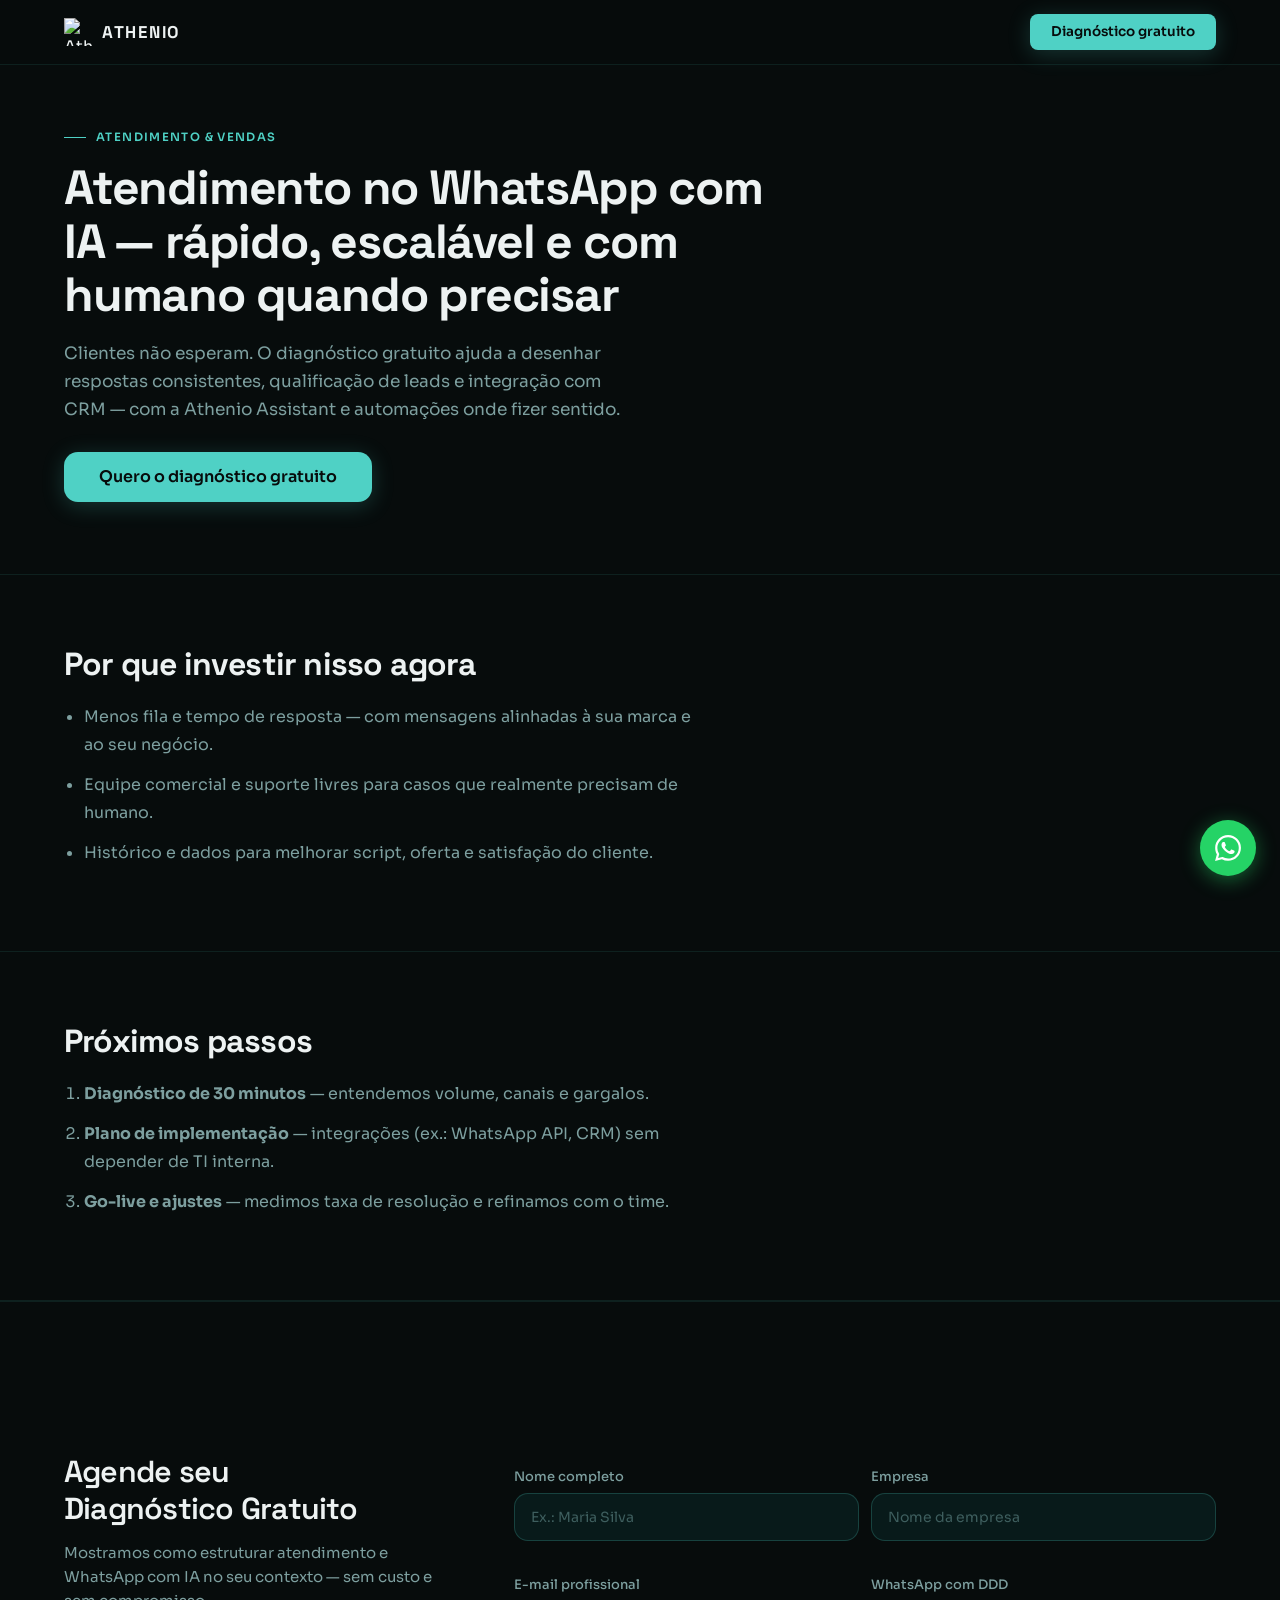
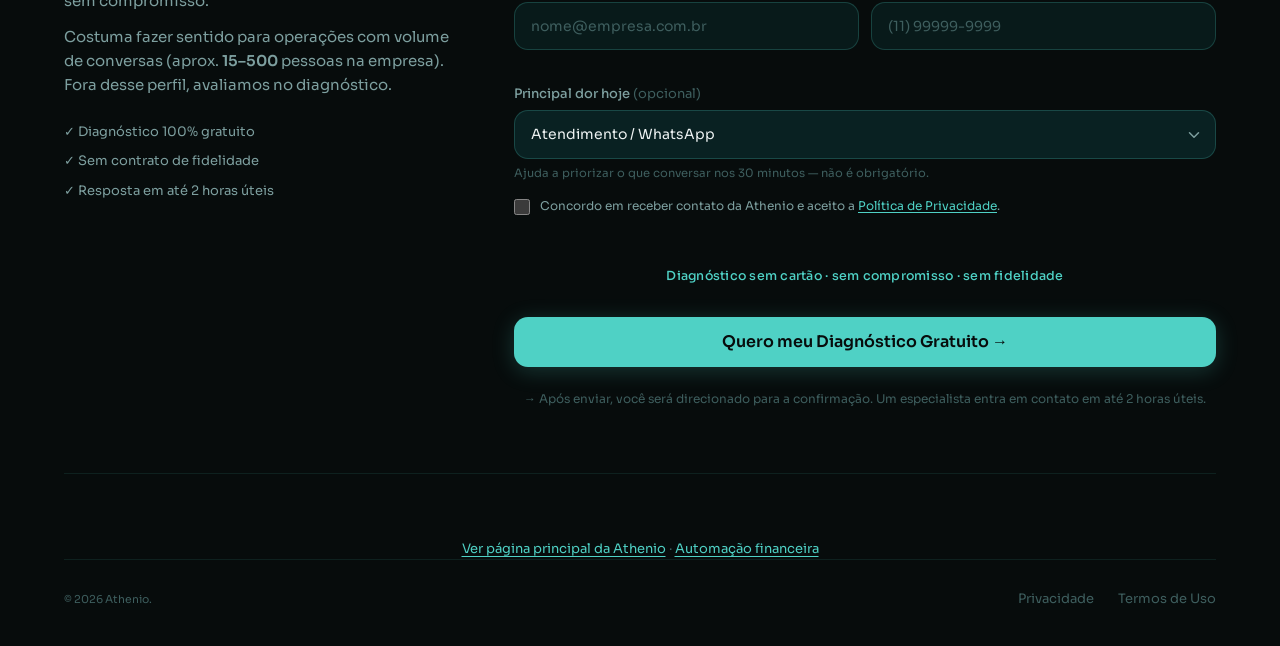
==== commit e900234b: "fix: github pages error" ====
--- a/atendimento-whatsapp.html
+++ b/atendimento-whatsapp.html
@@ -18,7 +18,7 @@
   <link rel="preconnect" href="https://fonts.googleapis.com">
   <link rel="preconnect" href="https://fonts.gstatic.com" crossorigin>
   <link href="https://fonts.googleapis.com/css2?family=Space+Grotesk:wght@400;600;700&family=Sora:wght@400;500&display=swap" rel="stylesheet">
-  <link rel="stylesheet" href="css/styles.css">
+  <link rel="stylesheet" href="css/styles.css?v=2">
 </head>
 <body
   class="satellite-body"
--- a/css/styles.css
+++ b/css/styles.css
@@ -133,6 +133,8 @@
    1. CUSTOM PROPERTIES
    ---------------------------------------------------------- */
 :root {
+  color-scheme: dark;
+
   /* Brand */
   --brand-primary:   #0F3D3E;
   --brand-secondary: #1F4E5F;
@@ -2021,26 +2023,65 @@
   color: var(--text-subtle);
   margin-top: 6px;
   line-height: 1.4;
-}
-
+  max-width: 100%;
+}
+
+/* Select: tema escuro consistente (Safari / iOS / Chrome) — evita controle “claro” nativo */
 .lead-form select {
+  display: block;
   width: 100%;
-  padding: 14px 16px;
-  background: rgba(15, 61, 62, 0.3);
+  max-width: 100%;
+  box-sizing: border-box;
+  margin: 0;
+  padding: 12px 44px 12px 16px;
+  min-height: 48px;
+  font-family: var(--font-body);
+  font-size: 16px;
+  line-height: 1.35;
+  color: var(--text-primary);
+  cursor: pointer;
   border: 1px solid var(--border-strong);
   border-radius: var(--r-md);
-  color: var(--text-primary);
-  font-family: var(--font-body);
-  font-size: 14px;
-  cursor: pointer;
+  background-color: rgba(15, 61, 62, 0.45);
+  background-image: url("data:image/svg+xml,%3Csvg xmlns='http://www.w3.org/2000/svg' width='20' height='20' viewBox='0 0 24 24' fill='none' stroke='%237D9F9F' stroke-width='2' stroke-linecap='round' stroke-linejoin='round'%3E%3Cpath d='M6 9l6 6 6-6'/%3E%3C/svg%3E");
+  background-repeat: no-repeat;
+  background-position: right 12px center;
+  background-size: 18px;
+  -webkit-appearance: none;
+  -moz-appearance: none;
+  appearance: none;
+  transition: border-color var(--ease), background-color var(--ease), box-shadow var(--ease);
+}
+
+.lead-form select:focus {
   outline: none;
-  transition: border-color var(--ease), background var(--ease);
+  border-color: var(--accent);
+  background-color: rgba(79, 209, 197, 0.1);
+  box-shadow: 0 0 0 3px rgba(79, 209, 197, 0.12);
 }
 
 .lead-form select:focus-visible {
   outline: 2px solid var(--accent);
   outline-offset: 2px;
-  border-color: var(--accent);
+}
+
+.lead-form select:disabled {
+  opacity: 0.55;
+  cursor: not-allowed;
+}
+
+.lead-form select option,
+.lead-form select optgroup {
+  background-color: var(--bg-elevated);
+  color: var(--text-primary);
+}
+
+@media (min-width: 769px) {
+  .lead-form select {
+    font-size: 14px;
+    padding: 14px 44px 14px 16px;
+    min-height: unset;
+  }
 }
 
 .form-trust-seal {
@@ -2077,6 +2118,9 @@
 .lead-field {
   display: flex;
   flex-direction: column;
+  align-items: stretch;
+  min-width: 0;
+  width: 100%;
 }
 
 .lead-label {
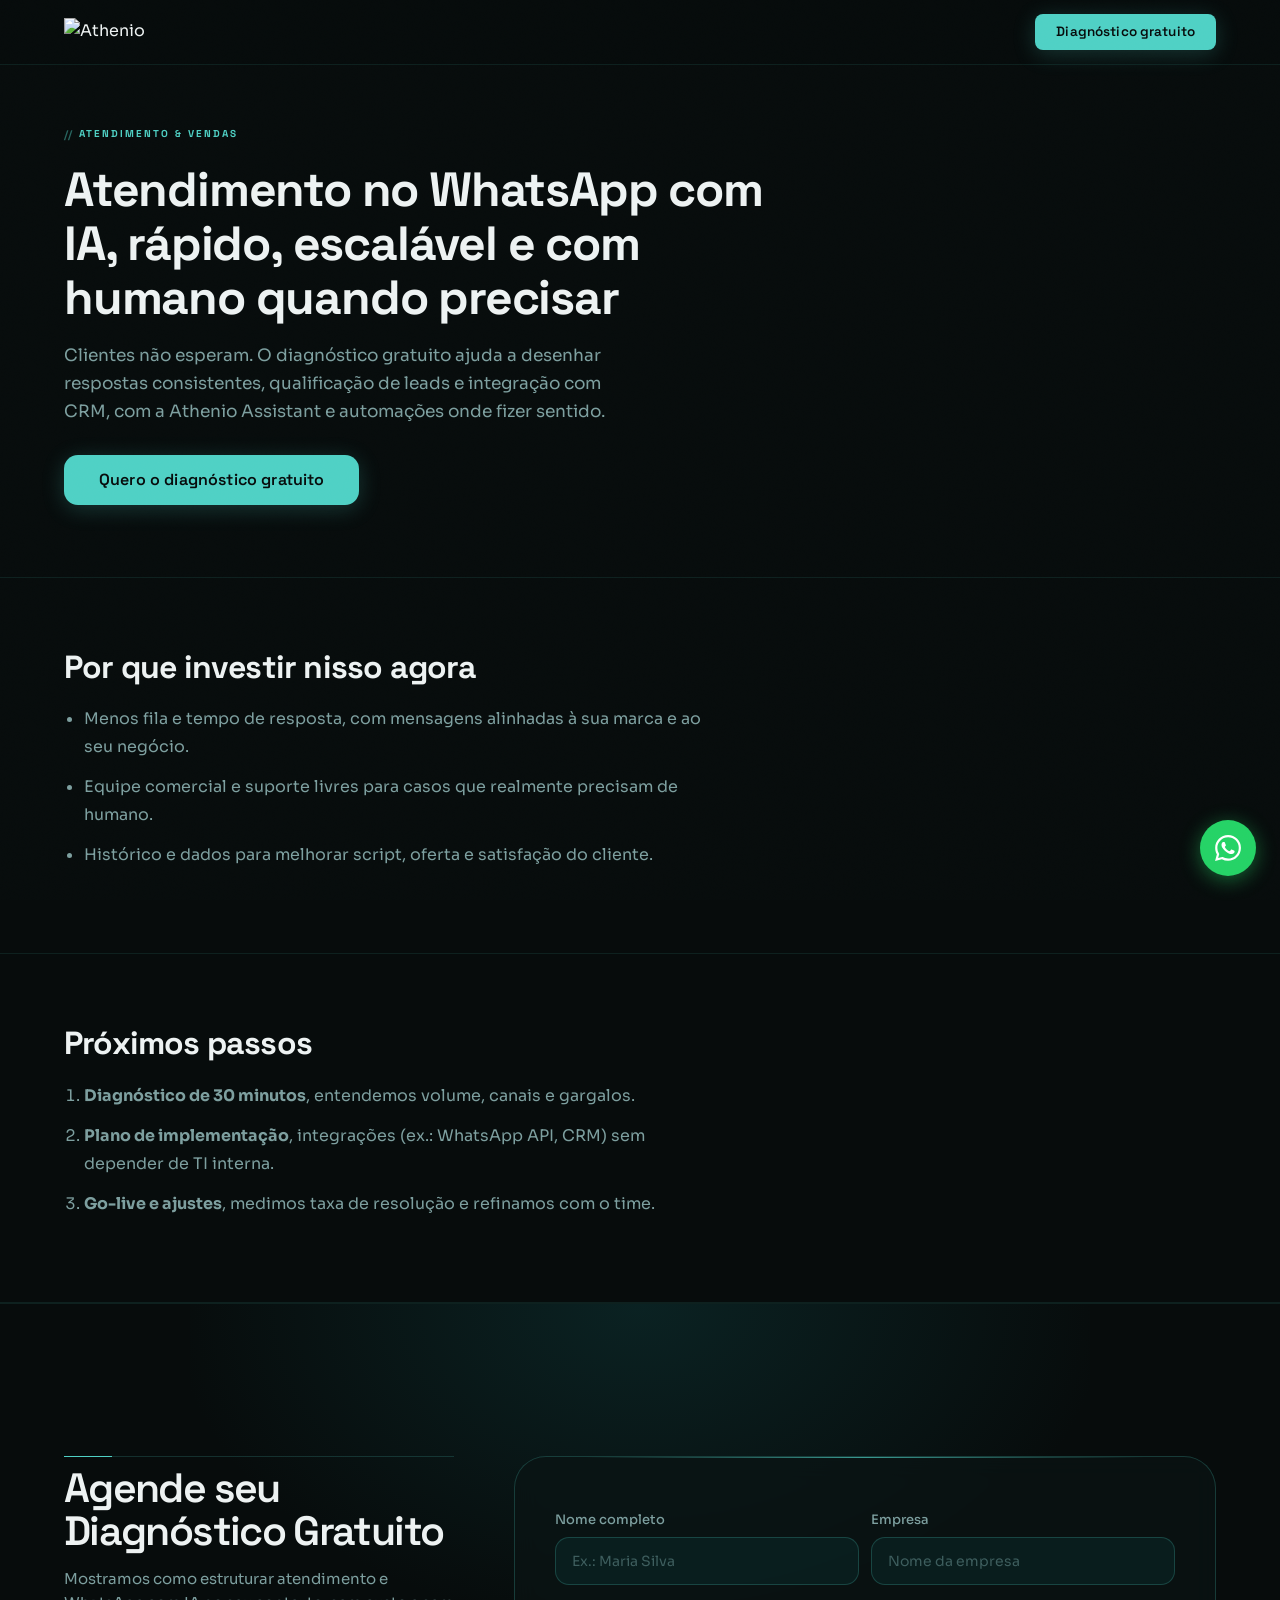
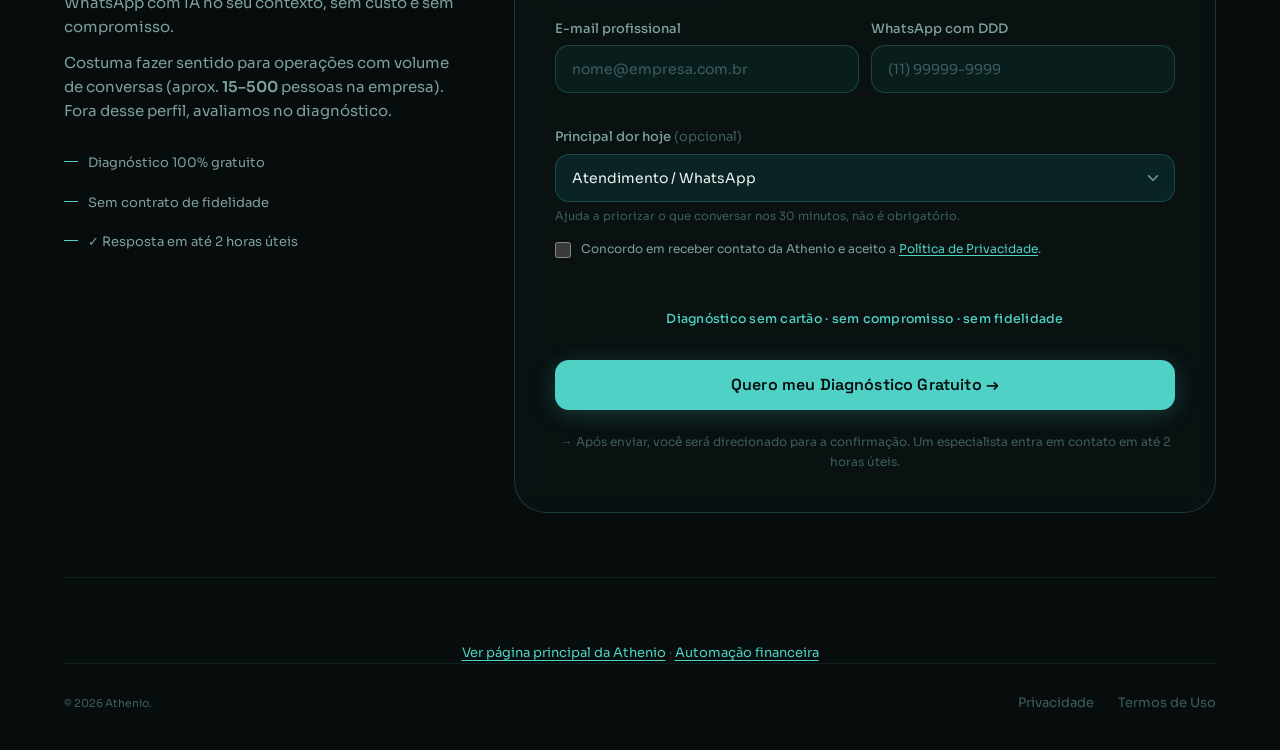
==== commit 83d1f619: "Landing: favicon.ico unificado, canonical HTTPS, copy sem travessão e ajustes no manifest. Made-with" ====
--- a/atendimento-whatsapp.html
+++ b/atendimento-whatsapp.html
@@ -10,15 +10,17 @@
   'https://www.googletagmanager.com/gtm.js?id='+i+dl;f.parentNode.insertBefore(j,f);
   })(window,document,'script','dataLayer','GTM-NG6MGQG7');</script>
   <!-- End Google Tag Manager -->
-  <title>Atendimento e WhatsApp com IA — Athenio</title>
+  <title>Atendimento e WhatsApp com IA | Athenio</title>
   <meta name="description" content="Responda clientes 24/7, qualifique leads e escale para humanos com inteligência. Diagnóstico gratuito para desenhar seu fluxo no WhatsApp e outros canais.">
   <meta name="robots" content="index, follow">
   <link rel="canonical" href="https://athenio.ai/atendimento-whatsapp.html">
-  <link rel="icon" type="image/svg+xml" href="public/assets/logo.svg">
+  <link rel="icon" href="https://athenio.ai/favicon.ico" sizes="48x48" type="image/x-icon">
+  <link rel="apple-touch-icon" href="https://athenio.ai/favicon.ico">
   <link rel="preconnect" href="https://fonts.googleapis.com">
   <link rel="preconnect" href="https://fonts.gstatic.com" crossorigin>
   <link href="https://fonts.googleapis.com/css2?family=Space+Grotesk:wght@400;600;700&family=Sora:wght@400;500&display=swap" rel="stylesheet">
   <link rel="stylesheet" href="css/styles.css?v=2">
+  <link rel="stylesheet" href="css/enhancements.css?v=1">
 </head>
 <body
   class="satellite-body"
@@ -32,9 +34,8 @@
   <!-- End Google Tag Manager (noscript) -->
   <nav class="navbar scrolled" aria-label="Navegação principal">
     <div class="container nav-inner legal-nav-inner">
-      <a href="index.html" class="logo" aria-label="Athenio — página inicial">
-        <img src="public/assets/logo.svg" alt="Athenio" width="28" height="28">
-        <span class="logo-text">ATHENIO</span>
+      <a href="#" class="logo" aria-label="Athenio · página inicial">
+        <img src="public/assets/logo-full.svg" alt="Athenio" height="28" style="width:auto">
       </a>
       <a href="#footer" class="btn btn-primary btn-sm">Diagnóstico gratuito</a>
     </div>
@@ -44,8 +45,8 @@
     <section class="satellite-hero" aria-labelledby="sat-heading">
       <div class="container">
         <span class="section-tag">Atendimento &amp; vendas</span>
-        <h1 id="sat-heading">Atendimento no WhatsApp com IA — rápido, escalável e com humano quando precisar</h1>
-        <p>Clientes não esperam. O diagnóstico gratuito ajuda a desenhar respostas consistentes, qualificação de leads e integração com CRM — com a Athenio Assistant e automações onde fizer sentido.</p>
+        <h1 id="sat-heading">Atendimento no WhatsApp com IA, rápido, escalável e com humano quando precisar</h1>
+        <p>Clientes não esperam. O diagnóstico gratuito ajuda a desenhar respostas consistentes, qualificação de leads e integração com CRM, com a Athenio Assistant e automações onde fizer sentido.</p>
         <a href="#footer" class="btn btn-primary btn-lg">Quero o diagnóstico gratuito</a>
       </div>
     </section>
@@ -54,7 +55,7 @@
       <div class="container">
         <h2 id="sat-benefits">Por que investir nisso agora</h2>
         <ul>
-          <li>Menos fila e tempo de resposta — com mensagens alinhadas à sua marca e ao seu negócio.</li>
+          <li>Menos fila e tempo de resposta, com mensagens alinhadas à sua marca e ao seu negócio.</li>
           <li>Equipe comercial e suporte livres para casos que realmente precisam de humano.</li>
           <li>Histórico e dados para melhorar script, oferta e satisfação do cliente.</li>
         </ul>
@@ -65,9 +66,9 @@
       <div class="container">
         <h2 id="sat-steps">Próximos passos</h2>
         <ol>
-          <li><strong>Diagnóstico de 30 minutos</strong> — entendemos volume, canais e gargalos.</li>
-          <li><strong>Plano de implementação</strong> — integrações (ex.: WhatsApp API, CRM) sem depender de TI interna.</li>
-          <li><strong>Go-live e ajustes</strong> — medimos taxa de resolução e refinamos com o time.</li>
+          <li><strong>Diagnóstico de 30 minutos</strong>, entendemos volume, canais e gargalos.</li>
+          <li><strong>Plano de implementação</strong>, integrações (ex.: WhatsApp API, CRM) sem depender de TI interna.</li>
+          <li><strong>Go-live e ajustes</strong>, medimos taxa de resolução e refinamos com o time.</li>
         </ol>
       </div>
     </section>
@@ -78,11 +79,11 @@
       <div class="footer-form-wrap" id="footerFormWrap">
         <div class="footer-form-info">
           <h3 id="footer-form-heading">Agende seu<br>Diagnóstico Gratuito</h3>
-          <p>Mostramos como estruturar atendimento e WhatsApp com IA no seu contexto — sem custo e sem compromisso.</p>
+          <p>Mostramos como estruturar atendimento e WhatsApp com IA no seu contexto, sem custo e sem compromisso.</p>
           <p class="footer-form-icp">Costuma fazer sentido para operações com volume de conversas (aprox. <strong>15–500</strong> pessoas na empresa). Fora desse perfil, avaliamos no diagnóstico.</p>
           <ul class="footer-form-trust">
-            <li>✓ Diagnóstico 100% gratuito</li>
-            <li>✓ Sem contrato de fidelidade</li>
+            <li>Diagnóstico 100% gratuito</li>
+            <li>Sem contrato de fidelidade</li>
             <li>✓ Resposta em até 2 horas úteis</li>
           </ul>
         </div>
@@ -133,7 +134,7 @@
                   <option value="comercial_crm">Comercial / CRM / vendas</option>
                   <option value="outro">Outro / ainda estou mapeando</option>
                 </select>
-                <span id="hint-dor" class="lead-hint">Ajuda a priorizar o que conversar nos 30 minutos — não é obrigatório.</span>
+                <span id="hint-dor" class="lead-hint">Ajuda a priorizar o que conversar nos 30 minutos, não é obrigatório.</span>
               </div>
             </div>
             <label class="lead-consent" for="f-consent">
--- a/css/enhancements.css
+++ b/css/enhancements.css
@@ -0,0 +1,1549 @@
+/* ============================================================
+   ATHENIO — DESIGN ENHANCEMENTS
+   Overrides aplicados sobre styles.css:
+   1. Grain texture global
+   2. Hero background (sem orbs pulsantes)
+   3. Section-tag estilo técnico //
+   4. Hero badge redesenhado
+   5. Products grid assimétrico + números decorativos
+   6. Testimonials com aspas decorativas
+   7. Feature items refinados
+   8. CTA card mais impactante
+   9. Comparison section melhorias
+   10. Micro-detalhes gerais
+   ============================================================ */
+
+/* ----------------------------------------------------------
+   1. GRAIN TEXTURE — overlay sutil em toda a página
+   ---------------------------------------------------------- */
+body::before {
+  content: '';
+  position: fixed;
+  inset: 0;
+  z-index: 9998;
+  pointer-events: none;
+  opacity: 0.028;
+  background-image: url("data:image/svg+xml,%3Csvg xmlns='http://www.w3.org/2000/svg' width='300' height='300'%3E%3Cfilter id='n'%3E%3CfeTurbulence type='fractalNoise' baseFrequency='0.72' numOctaves='4' stitchTiles='stitch'/%3E%3C/filter%3E%3Crect width='300' height='300' filter='url(%23n)'/%3E%3C/svg%3E");
+  background-size: 180px 180px;
+  mix-blend-mode: overlay;
+}
+
+/* ----------------------------------------------------------
+   2. HERO BACKGROUND — orbs mais difusos, quase estáticos
+   ---------------------------------------------------------- */
+
+/* Torna a animação imperceptível em vez de pulsante */
+@keyframes pulse-orb {
+  0%, 100% { opacity: 0.22; transform: scale(1); }
+  50%       { opacity: 0.30; transform: scale(1.012); }
+}
+
+/* Muito mais blur = menos "bolha" e mais "atmosfera" */
+.orb {
+  filter: blur(160px) !important;
+}
+
+/* Orb 1: maior e mais recuado ao fundo */
+.orb-1 {
+  width: 900px !important;
+  height: 900px !important;
+  background: radial-gradient(circle, rgba(15, 61, 62, 0.6) 0%, transparent 58%) !important;
+  top: -340px !important;
+  left: -340px !important;
+  animation-duration: 22s !important;
+}
+
+/* Orb 2: reposicionado, mais sutil */
+.orb-2 {
+  width: 720px !important;
+  height: 720px !important;
+  background: radial-gradient(circle, rgba(31, 78, 95, 0.38) 0%, transparent 58%) !important;
+  top: 5% !important;
+  right: -300px !important;
+  animation-duration: 28s !important;
+}
+
+/* Orb 3: quase invisível, só textura de profundidade */
+.orb-3 {
+  width: 640px !important;
+  height: 640px !important;
+  background: radial-gradient(circle, rgba(79, 209, 197, 0.06) 0%, transparent 58%) !important;
+  bottom: -80px !important;
+  left: 18% !important;
+  animation-duration: 34s !important;
+}
+
+/* Grid pattern: reposicionado para o lado direito (onde está o dashboard) */
+.grid-pattern {
+  background-image:
+    linear-gradient(rgba(79, 209, 197, 0.065) 1px, transparent 1px),
+    linear-gradient(90deg, rgba(79, 209, 197, 0.065) 1px, transparent 1px) !important;
+  background-size: 52px 52px !important;
+  -webkit-mask-image: radial-gradient(ellipse 110% 85% at 68% 38%, black 10%, transparent 62%) !important;
+  mask-image: radial-gradient(ellipse 110% 85% at 68% 38%, black 10%, transparent 62%) !important;
+}
+
+/* Adiciona um beam de luz horizontal sutil no hero */
+.hero-bg::after {
+  content: '';
+  position: absolute;
+  top: 30%;
+  left: -10%;
+  right: -10%;
+  height: 1px;
+  background: linear-gradient(90deg,
+    transparent 0%,
+    rgba(79, 209, 197, 0.0) 20%,
+    rgba(79, 209, 197, 0.12) 50%,
+    rgba(79, 209, 197, 0.0) 80%,
+    transparent 100%
+  );
+  pointer-events: none;
+}
+
+/* ----------------------------------------------------------
+   3. SECTION-TAG — estilo técnico // em vez de linha horizontal
+   ---------------------------------------------------------- */
+.section-tag {
+  font-family: var(--font-title) !important;
+  font-size: 10px !important;
+  font-weight: 700 !important;
+  letter-spacing: 0.2em !important;
+  gap: 7px !important;
+  margin-bottom: 20px !important;
+}
+
+.section-tag::before {
+  content: '//' !important;
+  font-family: var(--font-title);
+  font-size: 11px;
+  font-weight: 700;
+  letter-spacing: 0 !important;
+  width: auto !important;
+  height: auto !important;
+  background: none !important;
+  opacity: 0.45;
+  flex-shrink: 0;
+}
+
+/* ----------------------------------------------------------
+   4. HERO BADGE — linha vertical de acento no lugar do pill
+   ---------------------------------------------------------- */
+.hero-badge {
+  padding: 8px 16px 8px 14px !important;
+  border: 1px solid rgba(79, 209, 197, 0.15) !important;
+  border-left: 2px solid var(--accent) !important;
+  border-radius: 4px !important;
+  background: rgba(15, 61, 62, 0.22) !important;
+  backdrop-filter: none !important;
+  font-family: var(--font-title) !important;
+  font-size: 11px !important;
+  font-weight: 600 !important;
+  letter-spacing: 0.05em !important;
+  margin-bottom: 36px !important;
+}
+
+/* Remove o dot piscante — era a marca mais genérica */
+.badge-dot {
+  display: none !important;
+}
+
+/* ----------------------------------------------------------
+   5. PRODUCTS — grid assimétrico + números decorativos
+   ---------------------------------------------------------- */
+
+/* Card do meio (featured) é 35% mais largo */
+.products-grid {
+  grid-template-columns: 1fr 1.35fr 1fr !important;
+  gap: 18px !important;
+}
+
+/* Featured: mais padding, border e shadow mais fortes */
+.product-card--featured {
+  padding: 44px 40px !important;
+  border-color: rgba(79, 209, 197, 0.36) !important;
+  box-shadow:
+    0 0 0 1px rgba(79, 209, 197, 0.12),
+    0 48px 120px rgba(0, 0, 0, 0.45),
+    0 0 120px rgba(79, 209, 197, 0.1) !important;
+}
+
+/* Linha de topo do card featured: mais brilhante */
+.product-card--featured::before {
+  left: 6% !important;
+  right: 6% !important;
+  background: linear-gradient(90deg, transparent, rgba(79, 209, 197, 1), transparent) !important;
+  opacity: 0.7;
+}
+
+/* Números decorativos de fundo nos cards 1 e 3 */
+.products-grid .product-card:nth-child(1)::before {
+  content: '01';
+  position: absolute;
+  bottom: -14px; right: 8px;
+  font-family: var(--font-title);
+  font-size: 100px;
+  font-weight: 900;
+  line-height: 1;
+  color: rgba(79, 209, 197, 0.04);
+  pointer-events: none;
+  user-select: none;
+  letter-spacing: -0.05em;
+  z-index: 0;
+}
+
+.products-grid .product-card:nth-child(3)::before {
+  content: '03';
+  position: absolute;
+  bottom: -14px; right: 8px;
+  font-family: var(--font-title);
+  font-size: 100px;
+  font-weight: 900;
+  line-height: 1;
+  color: rgba(79, 209, 197, 0.04);
+  pointer-events: none;
+  user-select: none;
+  letter-spacing: -0.05em;
+  z-index: 0;
+}
+
+/* Lista de features: traço horizontal no lugar de ponto */
+.product-features li::before {
+  content: '' !important;
+  width: 14px !important;
+  height: 1px !important;
+  border-radius: 0 !important;
+  background: var(--accent) !important;
+  flex-shrink: 0;
+  margin-top: 10px;
+}
+
+/* ----------------------------------------------------------
+   6. FEATURE ITEMS — counter com mais personalidade
+   ---------------------------------------------------------- */
+.feature-item::after {
+  color: var(--accent) !important;
+  opacity: 0.4;
+  font-size: 10px !important;
+  letter-spacing: 0.1em !important;
+}
+
+/* ----------------------------------------------------------
+   7. TESTIMONIALS — aspas decorativas grandes
+   ---------------------------------------------------------- */
+
+/* Precisamos de overflow:hidden para clipar a aspa */
+.testimonial-card {
+  overflow: hidden !important;
+}
+
+/* Aspa grande no canto inferior direito de cada card */
+.testimonial-card::after {
+  content: '\201C';
+  position: absolute;
+  bottom: -28px; right: 10px;
+  font-family: var(--font-title);
+  font-size: 180px;
+  font-weight: 900;
+  line-height: 1;
+  color: rgba(79, 209, 197, 0.055);
+  pointer-events: none;
+  user-select: none;
+  z-index: 0;
+  letter-spacing: -0.04em;
+}
+
+/* Featured: mais padding e destaque */
+.testimonial-card--featured {
+  padding: 44px !important;
+  border-color: rgba(79, 209, 197, 0.35) !important;
+  background: rgba(31, 78, 95, 0.32) !important;
+  box-shadow:
+    0 0 0 1px rgba(79, 209, 197, 0.12),
+    0 48px 120px rgba(0, 0, 0, 0.42),
+    0 0 80px rgba(79, 209, 197, 0.08) !important;
+  position: relative;
+  z-index: 1;
+}
+
+/* ----------------------------------------------------------
+   8. CTA CARD — mais impactante com elemento decorativo
+   ---------------------------------------------------------- */
+.cta-card {
+  background: linear-gradient(150deg,
+    #0B2D2E 0%,
+    var(--brand-primary) 35%,
+    var(--brand-secondary) 70%,
+    #162F3D 100%
+  ) !important;
+  border: 1px solid rgba(79, 209, 197, 0.22) !important;
+}
+
+/* Seta decorativa gigante no fundo do CTA */
+.cta-card::after {
+  content: '→';
+  position: absolute;
+  right: -60px; bottom: -80px;
+  font-family: var(--font-title);
+  font-size: 340px;
+  font-weight: 900;
+  line-height: 1;
+  color: rgba(79, 209, 197, 0.04);
+  pointer-events: none;
+  user-select: none;
+  z-index: 0;
+  letter-spacing: -0.04em;
+}
+
+/* Seta é 4% opaca — fica como watermark; texto permanece legível */
+
+/* ----------------------------------------------------------
+   9. COMPARISON SECTION — bordas de acento por coluna
+   ---------------------------------------------------------- */
+.comparison-col {
+  position: relative;
+}
+
+.comparison-col--before::before {
+  content: '';
+  position: absolute;
+  top: 0; left: 8%; right: 8%;
+  height: 1px;
+  background: linear-gradient(90deg, transparent, rgba(252, 129, 129, 0.5), transparent);
+}
+
+.comparison-col--after::before {
+  content: '';
+  position: absolute;
+  top: 0; left: 8%; right: 8%;
+  height: 1px;
+  background: linear-gradient(90deg, transparent, rgba(79, 209, 197, 0.6), transparent);
+}
+
+/* VS divider mais proeminente */
+.comparison-divider {
+  font-size: 11px !important;
+  letter-spacing: 0.2em !important;
+  color: var(--text-subtle) !important;
+}
+
+/* ----------------------------------------------------------
+   10. STEPS (HOW IT WORKS) — números com mais presença
+   ---------------------------------------------------------- */
+.step-num {
+  font-size: 10px !important;
+  letter-spacing: 0.2em !important;
+  margin-bottom: 24px !important;
+}
+
+/* ----------------------------------------------------------
+   11. STATS — valor numérico ainda mais dominante
+   ---------------------------------------------------------- */
+.stat-number {
+  font-size: clamp(48px, 6vw, 72px) !important;
+  letter-spacing: -0.04em;
+}
+
+.stat-suffix {
+  font-size: clamp(32px, 4vw, 52px) !important;
+}
+
+/* Top line de acento mais brilhante */
+.stat-item::before {
+  left: 20% !important;
+  right: 20% !important;
+  background: linear-gradient(90deg, transparent, var(--accent), transparent) !important;
+  opacity: 0.65;
+}
+
+/* ----------------------------------------------------------
+   12. PIONEER CARDS — badge mais refinado
+   ---------------------------------------------------------- */
+.pioneer-badge {
+  background: linear-gradient(90deg, var(--brand-primary), var(--accent)) !important;
+  letter-spacing: 0.12em !important;
+}
+
+/* ----------------------------------------------------------
+   13. NAVBAR — logo com mais presença
+   ---------------------------------------------------------- */
+.logo-text {
+  letter-spacing: 0.12em !important;
+  font-size: 15px !important;
+}
+
+/* ----------------------------------------------------------
+   14. HERO TITLE — line-height mais apertado para impacto
+   ---------------------------------------------------------- */
+.hero-title {
+  line-height: 1.06 !important;
+  letter-spacing: -0.03em !important;
+}
+
+/* ----------------------------------------------------------
+   15. SECTION HEADER — subtítulo com linha de topo sutil
+   ---------------------------------------------------------- */
+.section-header h2 {
+  letter-spacing: -0.03em !important;
+}
+
+/* ----------------------------------------------------------
+   16. BOTÃO PRIMARY — border mais definida no hover
+   ---------------------------------------------------------- */
+.btn-primary {
+  letter-spacing: 0.01em;
+  font-family: var(--font-title) !important;
+}
+
+.btn-primary:hover {
+  box-shadow: 0 8px 32px rgba(79, 209, 197, 0.35) !important;
+}
+
+/* ----------------------------------------------------------
+   17. FOOTER FORM — heading com mais impacto
+   ---------------------------------------------------------- */
+.footer-form-info h3 {
+  letter-spacing: -0.03em !important;
+  line-height: 1.1 !important;
+}
+
+/* ----------------------------------------------------------
+   18. SCROLL HINT — mais visível
+   ---------------------------------------------------------- */
+.scroll-line {
+  background: linear-gradient(to bottom, transparent, rgba(79, 209, 197, 0.6)) !important;
+}
+
+/* ----------------------------------------------------------
+   19. PRODUCT LINK — traço animado no hover
+   ---------------------------------------------------------- */
+.product-link {
+  display: inline-flex;
+  align-items: center;
+  gap: 6px;
+  letter-spacing: 0.02em;
+}
+
+/* ----------------------------------------------------------
+   20. TECH CARDS — hover na direção correta
+   ---------------------------------------------------------- */
+.tech-card--highlight {
+  border-color: rgba(79, 209, 197, 0.4) !important;
+}
+
+/* ----------------------------------------------------------
+   RESPONSIVE — mantém coerência nas quebras de tela
+   ---------------------------------------------------------- */
+@media (max-width: 1024px) {
+  .products-grid {
+    grid-template-columns: repeat(2, 1fr) !important;
+  }
+  .product-card--featured {
+    padding: 36px !important;
+  }
+  .testimonial-card--featured {
+    padding: 36px !important;
+  }
+}
+
+@media (max-width: 768px) {
+  .products-grid {
+    grid-template-columns: 1fr !important;
+  }
+  .hero-badge {
+    font-size: 10px !important;
+  }
+  .cta-card::after {
+    font-size: 200px !important;
+    right: -40px !important;
+    bottom: -50px !important;
+  }
+  .testimonial-card::after {
+    font-size: 120px !important;
+  }
+}
+
+/* ============================================================
+   ROUND 2 — Melhorias adicionais
+   1. Hero title maior
+   2. Stats editorial horizontal
+   3. Step numbers dominantes
+   4. Hero trust redesenhado (sem ✓)
+   5. Testimonial stars → barra de acento
+   6. Pioneers mais premium / distintos
+   7. Variação de padding por seção
+   ============================================================ */
+
+/* ----------------------------------------------------------
+   R2.1  HERO TITLE — maior, mais impacto
+   ---------------------------------------------------------- */
+.hero-title {
+  font-size: clamp(42px, 7.2vw, 92px) !important;
+}
+
+/* ----------------------------------------------------------
+   R2.2  STATS — layout editorial horizontal sem cards
+   ---------------------------------------------------------- */
+.stats {
+  padding: 0 !important;
+  border-top: 1px solid var(--border);
+  border-bottom: 1px solid var(--border);
+  background: var(--bg-base) !important;
+}
+
+/* Oculta o header da seção de stats para ter só os números */
+.stats .section-header {
+  display: none !important;
+}
+
+.stats-grid {
+  display: flex !important;
+  align-items: stretch !important;
+  gap: 0 !important;
+  grid-template-columns: none !important;
+}
+
+.stat-item {
+  flex: 1 !important;
+  text-align: center !important;
+  padding: 64px 24px !important;
+  background: none !important;
+  border: none !important;
+  border-radius: 0 !important;
+  border-left: 1px solid var(--border) !important;
+  overflow: visible !important;
+  transition: background var(--ease) !important;
+}
+
+.stat-item:first-child {
+  border-left: none !important;
+}
+
+.stat-item:hover {
+  background: rgba(79, 209, 197, 0.03) !important;
+}
+
+/* Remove o top gradient line — não faz sentido sem o card */
+.stat-item::before {
+  display: none !important;
+}
+
+.stat-number {
+  font-size: clamp(60px, 8vw, 96px) !important;
+  letter-spacing: -0.05em !important;
+  line-height: 1 !important;
+}
+
+.stat-suffix {
+  font-size: clamp(40px, 5.5vw, 64px) !important;
+  letter-spacing: -0.04em !important;
+}
+
+.stat-item > p {
+  font-size: 11px !important;
+  text-transform: uppercase !important;
+  letter-spacing: 0.14em !important;
+  margin-top: 12px !important;
+  color: var(--text-muted) !important;
+}
+
+.stat-context {
+  font-size: 10px !important;
+  letter-spacing: 0.12em !important;
+  margin-top: 6px !important;
+}
+
+/* Responsive stats */
+@media (max-width: 768px) {
+  .stats {
+    border-top: 1px solid var(--border) !important;
+    border-bottom: 1px solid var(--border) !important;
+  }
+  .stats-grid {
+    display: grid !important;
+    grid-template-columns: 1fr 1fr !important;
+  }
+  .stat-item {
+    border-left: 1px solid var(--border) !important;
+    border-top: 1px solid var(--border) !important;
+    padding: 48px 16px !important;
+  }
+  .stat-item:first-child {
+    border-left: 1px solid var(--border) !important;
+  }
+  .stat-item:nth-child(odd) {
+    border-left: none !important;
+  }
+  .stat-item:nth-child(1),
+  .stat-item:nth-child(2) {
+    border-top: none !important;
+  }
+  .stat-number {
+    font-size: clamp(52px, 12vw, 72px) !important;
+  }
+  .stat-suffix {
+    font-size: clamp(36px, 8vw, 52px) !important;
+  }
+}
+
+/* ----------------------------------------------------------
+   R2.3  STEP NUMBERS — dominantes e semi-transparentes
+   ---------------------------------------------------------- */
+
+/* Override do step-num definido no Round 1 */
+.step-num {
+  font-size: clamp(56px, 7vw, 80px) !important;
+  font-weight: 900 !important;
+  letter-spacing: -0.05em !important;
+  line-height: 1 !important;
+  margin-bottom: 16px !important;
+  opacity: 0.18 !important;
+  color: var(--accent) !important;
+  display: block !important;
+}
+
+/* Garante que o ícone apareça bem abaixo do número grande */
+.step-icon-wrap {
+  margin-bottom: 20px !important;
+}
+
+/* ----------------------------------------------------------
+   R2.4  HERO TRUST — pipe separators, sem ✓
+   ---------------------------------------------------------- */
+.hero-trust {
+  gap: 0 !important;
+  margin-top: 44px !important;
+  padding-top: 24px !important;
+  border-top: 1px solid rgba(79, 209, 197, 0.1) !important;
+  flex-wrap: wrap !important;
+}
+
+.hero-trust span {
+  font-size: 11.5px !important;
+  font-weight: 500 !important;
+  color: var(--text-muted) !important;
+  letter-spacing: 0.04em !important;
+  padding: 0 20px !important;
+  border-right: 1px solid rgba(79, 209, 197, 0.15) !important;
+  line-height: 1 !important;
+}
+
+.hero-trust span:first-child { padding-left: 0 !important; }
+.hero-trust span:last-child  { border-right: none !important; padding-right: 0 !important; }
+
+@media (max-width: 768px) {
+  .hero-trust { gap: 10px !important; border-top: none !important; padding-top: 0 !important; }
+  .hero-trust span { padding: 4px 0 !important; border-right: none !important; font-size: 11px !important; }
+}
+
+/* ----------------------------------------------------------
+   R2.5  TESTIMONIAL STARS → barra de acento discreta
+   ---------------------------------------------------------- */
+.testimonial-stars {
+  font-size: 0 !important;        /* esconde as estrelas emoji */
+  display: block !important;
+  width: 28px !important;
+  height: 2px !important;
+  background: var(--accent) !important;
+  opacity: 0.45 !important;
+  margin-bottom: 28px !important;
+  letter-spacing: 0 !important;
+  border-radius: 2px !important;
+}
+
+/* Adiciona linha de acento no topo dos cards regulares (featured já tem) */
+.testimonials-grid .testimonial-card:not(.testimonial-card--featured)::before {
+  content: '';
+  position: absolute;
+  top: 0; left: 0; right: 0;
+  height: 1px;
+  background: linear-gradient(90deg, var(--accent), transparent 60%);
+  opacity: 0.25;
+}
+
+/* ----------------------------------------------------------
+   R2.6  PIONEERS — mais premium, distintos dos products
+   ---------------------------------------------------------- */
+
+/* Seção com fundo base (não elevated) + textura diagonal */
+.pioneers {
+  background: var(--bg-base) !important;
+  position: relative;
+  overflow: hidden;
+}
+
+.pioneers::before {
+  content: '';
+  position: absolute;
+  inset: 0;
+  background-image: repeating-linear-gradient(
+    -55deg,
+    transparent,
+    transparent 48px,
+    rgba(79, 209, 197, 0.018) 48px,
+    rgba(79, 209, 197, 0.018) 49px
+  );
+  pointer-events: none;
+}
+
+/* Cards mais escuros que o background */
+.pioneer-card {
+  background: rgba(12, 24, 24, 0.88) !important;
+  border-color: rgba(79, 209, 197, 0.12) !important;
+  backdrop-filter: blur(6px);
+}
+
+.pioneer-card--featured {
+  background: linear-gradient(150deg, rgba(15, 61, 62, 0.55) 0%, rgba(7, 12, 12, 0.96) 100%) !important;
+  border-color: rgba(79, 209, 197, 0.4) !important;
+  box-shadow:
+    0 0 0 1px rgba(79, 209, 197, 0.1),
+    0 48px 120px rgba(0, 0, 0, 0.55),
+    0 0 100px rgba(79, 209, 197, 0.07) !important;
+}
+
+/* Ícone circular no lugar do quadrado dos products */
+.pioneer-icon {
+  border-radius: 50% !important;
+  width: 54px !important;
+  height: 54px !important;
+  background: rgba(79, 209, 197, 0.07) !important;
+  border: 1px solid rgba(79, 209, 197, 0.18) !important;
+}
+
+/* Badge mais refinado — outline em vez de gradient sólido */
+.pioneer-badge {
+  background: rgba(79, 209, 197, 0.1) !important;
+  color: var(--accent) !important;
+  border: 1px solid rgba(79, 209, 197, 0.3) !important;
+  font-size: 9px !important;
+  letter-spacing: 0.2em !important;
+  padding: 5px 18px !important;
+  box-shadow: none !important;
+}
+
+/* Itens da lista dos pioneers com mais presença */
+.pioneer-features li {
+  color: var(--text-primary) !important;
+  font-size: 13px !important;
+  letter-spacing: 0.01em;
+}
+
+.pioneer-features li::before {
+  font-size: 10px !important;
+  opacity: 0.7;
+}
+
+/* Price anchor — mais clean e premium */
+.pioneer-price-anchor {
+  background: rgba(79, 209, 197, 0.04) !important;
+  border-color: rgba(79, 209, 197, 0.12) !important;
+}
+
+.anchor-label { letter-spacing: 0.03em !important; }
+
+/* ----------------------------------------------------------
+   R2.7  VARIAÇÃO DE PADDING — ritmo narrativo
+   ---------------------------------------------------------- */
+
+/* Seções de conversão — mais espaço para respirar */
+.pioneers     { padding-top: 140px !important; padding-bottom: 140px !important; }
+.cta-section  { padding: 100px 0 140px !important; }
+
+@media (min-width: 769px) {
+  .cta-card   { padding: 104px 64px !important; }
+}
+
+/* Seções de suporte — mais compactas */
+.faq          { padding: 80px 0 !important; }
+.features     { padding: 96px 0 !important; }
+.comparison   { padding: 88px 0 !important; }
+
+/* Stats sem padding próprio (redefinida acima) — manter compacto */
+.stats + section { margin-top: 0; }
+
+@media (max-width: 768px) {
+  .pioneers    { padding-top: 80px !important; padding-bottom: 80px !important; }
+  .cta-section { padding: 64px 0 !important; }
+  .cta-card    { padding: 52px 24px !important; }
+}
+
+/* ============================================================
+   ROUND 3 — Três melhorias finais
+   1. Footer form com tratamento premium
+   2. Transições de gradiente entre seções
+   3. Dashboard mockup com perspectiva 3D
+   ============================================================ */
+
+/* ----------------------------------------------------------
+   R3.1  FOOTER FORM — tratamento premium
+   ---------------------------------------------------------- */
+
+/* Glow radial centralizado no topo do footer */
+.footer {
+  position: relative;
+}
+.footer::before {
+  content: '';
+  position: absolute;
+  top: 0; left: 50%; transform: translateX(-50%);
+  width: 900px; height: 500px;
+  background: radial-gradient(ellipse 80% 100% at 50% 0%,
+    rgba(15, 61, 62, 0.45) 0%,
+    transparent 65%
+  );
+  pointer-events: none;
+  z-index: 0;
+}
+.footer > * { position: relative; z-index: 1; }
+
+/* Linha de topo com acento à esquerda — âncora visual */
+.footer-form-info {
+  padding-top: 10px;
+  border-top: 1px solid rgba(79, 209, 197, 0.18);
+  position: relative;
+}
+.footer-form-info::before {
+  content: '';
+  position: absolute;
+  top: -1px; left: 0;
+  width: 48px; height: 1px;
+  background: var(--accent);
+}
+
+/* Heading do formulário muito maior — é o destino da página */
+.footer-form-info h3 {
+  font-size: clamp(1.9rem, 3.2vw, 2.9rem) !important;
+  line-height: 1.05 !important;
+  letter-spacing: -0.04em !important;
+}
+
+/* Card no formulário — distinção entre info e form */
+.footer-form-side {
+  background: rgba(10, 20, 20, 0.7);
+  border: 1px solid var(--border-strong);
+  border-radius: var(--r-xl);
+  padding: 40px;
+  backdrop-filter: blur(12px);
+  -webkit-backdrop-filter: blur(12px);
+}
+
+/* Linha de acento no topo do card do formulário */
+.footer-form-side::before {
+  content: '';
+  position: absolute;
+  top: 0; left: 10%; right: 10%;
+  height: 1px;
+  background: linear-gradient(90deg, transparent, rgba(79, 209, 197, 0.7), transparent);
+}
+/* precisa de position: relative para o ::before funcionar */
+.footer-form-side {
+  position: relative;
+}
+
+@media (max-width: 768px) {
+  .footer-form-side { padding: 28px 24px; }
+  .footer::before   { display: none; }
+}
+
+/* ----------------------------------------------------------
+   R3.2  TRANSIÇÕES DE SEÇÃO — gradient bleeds
+   ---------------------------------------------------------- */
+
+/* Products (bg-elevated): fundo vindo do bg-base acima */
+.products {
+  background-color: var(--bg-elevated) !important;
+  background-image: linear-gradient(
+    to bottom, var(--bg-base) 0%, transparent 18%
+  ) !important;
+}
+
+/* How-it-works (bg-elevated): fade para bg-base abaixo (comparison) */
+.how-it-works {
+  background-color: var(--bg-elevated) !important;
+  background-image: linear-gradient(
+    to bottom, transparent 80%, var(--bg-base) 100%
+  ) !important;
+}
+
+/* Testimonials (bg-elevated): fade em cima (vem de bg-base) + embaixo (vai para pioneers bg-base) */
+.testimonials {
+  background-color: var(--bg-elevated) !important;
+  background-image:
+    linear-gradient(to bottom, var(--bg-base) 0%, transparent 16%),
+    linear-gradient(to top,    var(--bg-base) 0%, transparent 16%) !important;
+}
+
+/* Pioneers (bg-base): funde das duas direções com bg-elevated */
+.pioneers {
+  background-color: var(--bg-base) !important;
+  background-image:
+    linear-gradient(to bottom, var(--bg-elevated) 0%, transparent 11%),
+    linear-gradient(to top,    var(--bg-elevated) 0%, transparent 11%),
+    repeating-linear-gradient(
+      -55deg,
+      transparent,
+      transparent 48px,
+      rgba(79, 209, 197, 0.018) 48px,
+      rgba(79, 209, 197, 0.018) 49px
+    ) !important;
+}
+
+/* FAQ (bg-elevated): fade em cima (pioneers = bg-base) + embaixo (cta-section = bg-base) */
+.faq {
+  background-color: var(--bg-elevated) !important;
+  background-image:
+    linear-gradient(to bottom, var(--bg-base) 0%, transparent 16%),
+    linear-gradient(to top,    var(--bg-base) 0%, transparent 14%) !important;
+}
+
+/* ----------------------------------------------------------
+   R3.3  DASHBOARD MOCKUP — perspectiva 3D sutil
+   ---------------------------------------------------------- */
+.dashboard-mockup {
+  transform: perspective(1400px) rotateY(-6deg) rotateX(3deg);
+  transform-origin: center center;
+  transition: transform 0.8s var(--ease-out), box-shadow 0.8s var(--ease-out);
+  will-change: transform;
+  box-shadow:
+    -24px 28px 80px rgba(0, 0, 0, 0.55),
+    0 40px 100px rgba(0, 0, 0, 0.35),
+    0 0 0 1px rgba(79, 209, 197, 0.08) !important;
+}
+
+/* Hover suaviza a perspectiva — como se o painel se endireitasse */
+@media (hover: hover) {
+  .hero-visual:hover .dashboard-mockup {
+    transform: perspective(1400px) rotateY(-2deg) rotateX(1deg);
+    box-shadow:
+      -12px 36px 100px rgba(0, 0, 0, 0.48),
+      0 48px 120px rgba(0, 0, 0, 0.28),
+      0 0 0 1px rgba(79, 209, 197, 0.12) !important;
+  }
+}
+
+/* Respeita prefers-reduced-motion */
+@media (prefers-reduced-motion: reduce) {
+  .dashboard-mockup {
+    transform: none !important;
+    transition: none !important;
+  }
+}
+
+/* ============================================================
+   ROUND 4 — Três melhorias finais
+   1. Esconder step-sep (redundante com números grandes)
+   2. Hero ICP paragraph — callout visual
+   3. Obrigado page — estilos completos
+   ============================================================ */
+
+/* ----------------------------------------------------------
+   R4.1  STEP SEPARATORS — removidos (números grandes já comunicam sequência)
+   ---------------------------------------------------------- */
+.step-sep { display: none !important; }
+
+/* Grid corrigido: sem separadores, 3 colunas iguais */
+.steps-grid {
+  grid-template-columns: repeat(3, 1fr) !important;
+  gap: 20px !important;
+  align-items: stretch !important;
+}
+@media (max-width: 768px) {
+  .steps-grid {
+    grid-template-columns: 1fr !important;
+    gap: 16px !important;
+  }
+}
+
+/* ----------------------------------------------------------
+   R4.2  HERO ICP — callout nota de qualificação
+   ---------------------------------------------------------- */
+.hero-icp {
+  background: rgba(15, 61, 62, 0.28) !important;
+  border: 1px solid rgba(79, 209, 197, 0.12) !important;
+  border-left: 2px solid rgba(79, 209, 197, 0.45) !important;
+  border-radius: 4px !important;
+  padding: 12px 16px !important;
+  font-size: 12.5px !important;
+  color: var(--text-muted) !important;
+  line-height: 1.65 !important;
+  margin-top: 28px !important;
+  max-width: 500px !important;
+}
+.hero-icp strong {
+  color: var(--text-primary) !important;
+}
+@media (max-width: 1024px) {
+  .hero-icp { margin-left: auto; margin-right: auto; }
+}
+
+/* ----------------------------------------------------------
+   R4.3  OBRIGADO PAGE — página de confirmação premium
+   ---------------------------------------------------------- */
+
+/* Hero de confirmação */
+.ty-hero {
+  position: relative;
+  min-height: 56vh;
+  display: flex;
+  align-items: center;
+  padding: 140px 0 88px;
+  overflow: hidden;
+  text-align: center;
+  border-bottom: 1px solid var(--border);
+}
+
+.ty-hero::before {
+  content: '';
+  position: absolute;
+  top: -220px; left: 50%; transform: translateX(-50%);
+  width: 760px; height: 760px;
+  border-radius: 50%;
+  background: radial-gradient(circle, rgba(15, 61, 62, 0.55) 0%, transparent 60%);
+  filter: blur(130px);
+  pointer-events: none;
+  z-index: 0;
+}
+
+.ty-bg {
+  position: absolute;
+  inset: 0;
+  z-index: 0;
+  pointer-events: none;
+}
+
+/* Grid centrado na thank-you page */
+.ty-hero .grid-pattern {
+  -webkit-mask-image: radial-gradient(ellipse 75% 70% at 50% 50%, black 5%, transparent 65%) !important;
+  mask-image: radial-gradient(ellipse 75% 70% at 50% 50%, black 5%, transparent 65%) !important;
+}
+
+.ty-hero-inner {
+  position: relative;
+  z-index: 1;
+  max-width: 620px;
+  margin: 0 auto;
+}
+
+/* Checkmark com ring pulse */
+@keyframes ty-appear {
+  from { opacity: 0; transform: scale(0.6) translateY(10px); }
+  to   { opacity: 1; transform: scale(1) translateY(0); }
+}
+
+@keyframes ty-ring-pulse {
+  0%   { box-shadow: 0 0 0 0 rgba(79, 209, 197, 0.3), 0 0 40px rgba(79, 209, 197, 0.12); }
+  70%  { box-shadow: 0 0 0 18px rgba(79, 209, 197, 0), 0 0 40px rgba(79, 209, 197, 0.08); }
+  100% { box-shadow: 0 0 0 18px rgba(79, 209, 197, 0), 0 0 40px rgba(79, 209, 197, 0.08); }
+}
+
+.ty-check {
+  width: 80px;
+  height: 80px;
+  border-radius: 50%;
+  border: 1.5px solid rgba(79, 209, 197, 0.5);
+  background: rgba(79, 209, 197, 0.08);
+  display: flex;
+  align-items: center;
+  justify-content: center;
+  font-family: var(--font-title);
+  font-size: 30px;
+  font-weight: 700;
+  color: var(--accent);
+  margin: 0 auto 32px;
+  animation:
+    ty-appear 0.6s cubic-bezier(0.16, 1, 0.3, 1) forwards,
+    ty-ring-pulse 2.4s ease 0.7s infinite;
+}
+
+.ty-badge {
+  font-family: var(--font-title);
+  font-size: 10px;
+  font-weight: 700;
+  color: var(--accent);
+  letter-spacing: 0.2em;
+  text-transform: uppercase;
+  margin-bottom: 20px;
+  opacity: 0.6;
+}
+
+.ty-title {
+  font-size: clamp(44px, 7vw, 84px) !important;
+  font-weight: 700;
+  letter-spacing: -0.04em !important;
+  line-height: 1.06 !important;
+  margin-bottom: 22px;
+}
+
+.ty-subtitle {
+  font-size: 17px;
+  color: var(--text-muted);
+  line-height: 1.72;
+  max-width: 480px;
+  margin: 0 auto 36px;
+}
+.ty-subtitle strong { color: var(--text-primary); font-weight: 600; }
+
+/* Indicador "em andamento" */
+.ty-status {
+  display: inline-flex;
+  align-items: center;
+  gap: 10px;
+  padding: 8px 16px 8px 14px;
+  border: 1px solid rgba(104, 211, 145, 0.22);
+  border-left: 2px solid rgba(104, 211, 145, 0.65);
+  border-radius: 4px;
+  background: rgba(104, 211, 145, 0.06);
+  font-family: var(--font-title);
+  font-size: 11px;
+  font-weight: 600;
+  color: var(--text-muted);
+  letter-spacing: 0.04em;
+}
+.ty-status-dot {
+  width: 6px; height: 6px;
+  border-radius: 50%;
+  background: #68D391;
+  flex-shrink: 0;
+  animation: blink 2s ease infinite;
+}
+
+/* Seção de próximos passos */
+.ty-steps-section {
+  padding: 80px 0 88px;
+  background-color: var(--bg-elevated);
+  background-image: linear-gradient(to bottom, var(--bg-base) 0%, transparent 18%) !important;
+}
+
+.ty-steps-section > .container > .section-tag {
+  display: block;
+  margin-bottom: 48px;
+}
+
+.ty-steps-grid {
+  display: grid;
+  grid-template-columns: repeat(3, 1fr);
+  gap: 20px;
+}
+
+.ty-step {
+  position: relative;
+  display: flex;
+  flex-direction: column;
+  gap: 0;
+  padding: 32px;
+  border: 1px solid var(--border);
+  border-radius: var(--r-lg);
+  background: rgba(15, 61, 62, 0.12);
+  overflow: hidden;
+  transition: border-color 0.3s ease;
+}
+
+.ty-step--active {
+  border-color: rgba(104, 211, 145, 0.28) !important;
+  background: rgba(104, 211, 145, 0.05) !important;
+}
+.ty-step--active::before {
+  content: '';
+  position: absolute;
+  top: 0; left: 8%; right: 8%;
+  height: 1px;
+  background: linear-gradient(90deg, transparent, rgba(104, 211, 145, 0.55), transparent);
+}
+
+.ty-step-num {
+  display: block;
+  font-family: var(--font-title);
+  font-size: 10px;
+  font-weight: 700;
+  color: var(--accent);
+  letter-spacing: 0.18em;
+  margin-bottom: 16px;
+  opacity: 0.7;
+}
+
+.ty-step h3 {
+  font-family: var(--font-title);
+  font-size: 16px;
+  font-weight: 600;
+  color: var(--text-primary);
+  margin-bottom: 10px;
+  line-height: 1.3;
+}
+
+.ty-step p {
+  font-size: 13.5px;
+  color: var(--text-muted);
+  line-height: 1.72;
+  margin-bottom: 20px;
+  flex: 1;
+}
+.ty-step p strong { color: var(--text-primary); font-weight: 600; }
+
+.ty-step-tag {
+  display: inline-block;
+  align-self: flex-start;
+  font-family: var(--font-title);
+  font-size: 9px;
+  font-weight: 700;
+  letter-spacing: 0.16em;
+  text-transform: uppercase;
+  color: var(--text-subtle);
+  padding: 4px 10px;
+  border: 1px solid var(--border);
+  border-radius: 4px;
+}
+.ty-step-tag--active {
+  color: #68D391 !important;
+  border-color: rgba(104, 211, 145, 0.3) !important;
+  background: rgba(104, 211, 145, 0.08) !important;
+}
+
+/* Seção de reassurance */
+.ty-reassurance {
+  padding: 72px 0 80px;
+  text-align: center;
+  background-color: var(--bg-base);
+  background-image: linear-gradient(to bottom, var(--bg-elevated) 0%, transparent 20%) !important;
+}
+
+.ty-reassurance-card {
+  max-width: 540px;
+  margin: 0 auto 36px;
+  padding: 28px 36px;
+  border: 1px solid var(--border);
+  border-left: 2px solid rgba(79, 209, 197, 0.4);
+  border-radius: 4px;
+  background: rgba(15, 61, 62, 0.18);
+  text-align: left;
+}
+
+.ty-reassurance-text {
+  font-size: 15px;
+  color: var(--text-muted);
+  line-height: 1.78;
+  font-style: italic;
+  margin-bottom: 14px;
+}
+
+.ty-reassurance-sig {
+  font-family: var(--font-title);
+  font-size: 11px;
+  font-weight: 600;
+  color: var(--text-subtle);
+  letter-spacing: 0.08em;
+}
+
+.ty-back-actions { text-align: center; }
+
+/* Responsive */
+@media (max-width: 768px) {
+  .ty-hero { min-height: auto; padding: 120px 0 64px; }
+  .ty-title { font-size: clamp(40px, 11vw, 60px) !important; }
+  .ty-steps-grid { grid-template-columns: 1fr; }
+  .ty-step { padding: 24px; }
+  .ty-reassurance-card { padding: 24px; }
+  .ty-steps-section { padding: 64px 0 72px; }
+  .ty-reassurance { padding: 56px 0 64px; }
+}
+
+@media (prefers-reduced-motion: reduce) {
+  .ty-check { animation: none !important; }
+}
+
+/* ============================================================
+   ROUND 5 — Cinco melhorias
+   1. Logos bar edge fade
+   2. CTA guarantee & footer trust sem ✓ → estilo consistente
+   3. Features section — números editoriais + ícones maiores
+   4. FAQ item aberto com destaque visual
+   5. Mobile sticky CTA (bottom bar)
+   ============================================================ */
+
+/* ----------------------------------------------------------
+   R5.1  LOGOS BAR — gradient mask nas bordas (infinite scroll polido)
+   ---------------------------------------------------------- */
+.logos-overflow {
+  -webkit-mask-image: linear-gradient(to right, transparent 0%, black 9%, black 91%, transparent 100%) !important;
+  mask-image: linear-gradient(to right, transparent 0%, black 9%, black 91%, transparent 100%) !important;
+}
+
+/* ----------------------------------------------------------
+   R5.2  CTA GUARANTEE — pipe separators, sem ✓
+   ---------------------------------------------------------- */
+.cta-guarantee {
+  gap: 0 !important;
+  flex-wrap: wrap !important;
+}
+.cta-guarantee span {
+  padding: 0 18px !important;
+  border-right: 1px solid rgba(79, 209, 197, 0.15) !important;
+  font-size: 12px !important;
+  color: var(--text-muted) !important;
+  font-family: var(--font-title) !important;
+  letter-spacing: 0.02em !important;
+}
+.cta-guarantee span:first-child { padding-left: 0 !important; }
+.cta-guarantee span:last-child { border-right: none !important; }
+
+/* FOOTER FORM TRUST — traços como product-features, sem ✓ */
+.footer-form-trust {
+  list-style: none !important;
+  padding: 0 !important;
+  margin: 0 !important;
+}
+.footer-form-trust li {
+  display: flex !important;
+  align-items: flex-start !important;
+  gap: 10px !important;
+  font-size: 13px !important;
+  color: var(--text-muted) !important;
+  padding: 5px 0 !important;
+}
+.footer-form-trust li::before {
+  content: '' !important;
+  width: 14px !important;
+  min-width: 14px !important;
+  height: 1px !important;
+  background: var(--accent) !important;
+  border-radius: 0 !important;
+  margin-top: 9px !important;
+  flex-shrink: 0 !important;
+}
+
+/* ----------------------------------------------------------
+   R5.3  FEATURES (POR QUE ATHENIO) — quadrant grid editorial
+   ---------------------------------------------------------- */
+.features-grid {
+  counter-reset: feature-num;
+  gap: 0 !important;
+}
+
+.feature-item {
+  counter-increment: feature-num;
+  position: relative !important;
+  padding: 36px 32px !important;
+  border-top: 1px solid var(--border) !important;
+  border-right: 1px solid var(--border) !important;
+  border-radius: 0 !important;
+  background: none !important;
+  transition: background 0.3s ease !important;
+}
+
+.feature-item:hover {
+  background: rgba(15, 61, 62, 0.12) !important;
+}
+
+/* Coluna da direita: sem borda direita */
+@media (min-width: 769px) {
+  .feature-item:nth-child(even) { border-right: none !important; }
+}
+
+/* Número editorial 01 / 02 / 03 / 04 no canto superior direito */
+.feature-item::before {
+  content: '0' counter(feature-num) !important;
+  position: absolute !important;
+  top: 20px !important;
+  right: 24px !important;
+  font-family: var(--font-title) !important;
+  font-size: 11px !important;
+  font-weight: 700 !important;
+  letter-spacing: 0.14em !important;
+  color: var(--accent) !important;
+  opacity: 0.4 !important;
+  width: auto !important;
+  height: auto !important;
+  background: none !important;
+  border-radius: 0 !important;
+}
+
+/* Linha de acento no topo ao hover (substitui o counter do ::after) */
+.feature-item::after {
+  content: '' !important;
+  position: absolute !important;
+  top: -1px !important;
+  left: 15% !important;
+  right: 15% !important;
+  height: 1px !important;
+  background: linear-gradient(90deg, transparent, rgba(79, 209, 197, 0.55), transparent) !important;
+  opacity: 0 !important;
+  transition: opacity 0.3s ease !important;
+}
+
+.feature-item:hover::after { opacity: 1 !important; }
+
+/* Ícone maior e mais distinto */
+.feature-icon {
+  width: 52px !important;
+  height: 52px !important;
+  border-radius: 12px !important;
+  margin-bottom: 20px !important;
+  background: rgba(15, 61, 62, 0.5) !important;
+  border: 1px solid rgba(79, 209, 197, 0.15) !important;
+}
+
+.feature-icon svg {
+  width: 22px !important;
+  height: 22px !important;
+  stroke-width: 1.4 !important;
+}
+
+.feature-item h3 {
+  letter-spacing: -0.02em !important;
+  margin-bottom: 8px !important;
+}
+
+.feature-item p {
+  font-size: 13.5px !important;
+  line-height: 1.68 !important;
+}
+
+@media (max-width: 768px) {
+  .feature-item {
+    padding: 28px 0 !important;
+    border-right: none !important;
+  }
+  .feature-item:first-child { border-top: none !important; }
+}
+
+/* ----------------------------------------------------------
+   R5.4  FAQ — item aberto com destaque visual de borda esquerda
+   ---------------------------------------------------------- */
+.faq-item[open] {
+  background: rgba(15, 61, 62, 0.18) !important;
+  border-left: 2px solid rgba(79, 209, 197, 0.4) !important;
+  padding-left: 18px !important;
+}
+
+.faq-item[open] .faq-question {
+  color: var(--text-primary) !important;
+}
+
+/* ----------------------------------------------------------
+   R5.5  MOBILE STICKY CTA — bottom bar, só em mobile
+   ---------------------------------------------------------- */
+.mobile-sticky-cta {
+  display: none;
+  position: fixed;
+  bottom: 0;
+  left: 0;
+  right: 0;
+  z-index: 8990;
+  padding: 12px 20px;
+  padding-bottom: calc(12px + env(safe-area-inset-bottom, 0px));
+  background: rgba(7, 12, 12, 0.92);
+  border-top: 1px solid rgba(79, 209, 197, 0.15);
+  backdrop-filter: blur(16px);
+  -webkit-backdrop-filter: blur(16px);
+  transform: translateY(100%);
+  transition: transform 0.4s cubic-bezier(0.16, 1, 0.3, 1);
+}
+
+.mobile-sticky-cta.is-visible {
+  transform: translateY(0);
+}
+
+.mobile-sticky-cta .btn-primary {
+  width: 100% !important;
+  display: flex !important;
+  justify-content: center !important;
+  text-align: center !important;
+}
+
+@media (max-width: 768px) {
+  .mobile-sticky-cta {
+    display: block;
+  }
+}
+
+@media (prefers-reduced-motion: reduce) {
+  .mobile-sticky-cta {
+    transition: none !important;
+  }
+}
+
+/* ----------------------------------------------------------
+   MOBILE FIXES — sticky-bar, FAB e padding de conteúdo
+   ---------------------------------------------------------- */
+@media (max-width: 768px) {
+  /* Oculta sticky-bar — mobile-sticky-cta assume o papel em mobile */
+  .sticky-bar { display: none !important; }
+
+  /* FAB do WhatsApp: sobe quando a barra CTA está visível */
+  body:has(.mobile-sticky-cta.is-visible) .whatsapp-fab {
+    bottom: 80px;
+  }
+
+  /* Evita que o último conteúdo fique oculto atrás da barra fixa */
+  body:has(.mobile-sticky-cta.is-visible) {
+    padding-bottom: 72px;
+  }
+}
+
+/* ----------------------------------------------------------
+   MOBILE BUTTONS — btn-lg 100% de largura sem limite de max-width
+   ---------------------------------------------------------- */
+@media (max-width: 768px) {
+  .btn-lg,
+  .hero-actions .btn,
+  .cta-actions .btn {
+    max-width: none !important;
+    width: 100% !important;
+  }
+}
+
+/* ----------------------------------------------------------
+   MOBILE ALIGNMENT — consistência de centralização
+   ---------------------------------------------------------- */
+
+/* hero-icp: border-left fica assimétrico quando o elemento está
+   centralizado (margin: auto) — no mobile troca por border-top */
+@media (max-width: 768px) {
+  .hero-icp {
+    border-left: 1px solid rgba(79, 209, 197, 0.12) !important;
+    border-top: 2px solid rgba(79, 209, 197, 0.45) !important;
+    max-width: 100% !important;
+    text-align: left;
+  }
+}
+
+/* footer-form-info: centraliza o bloco de info no mobile,
+   para manter consistência com o hero (também centrado) */
+@media (max-width: 768px) {
+  .footer-form-info {
+    text-align: center;
+  }
+  /* Move a linha de acento para o centro */
+  .footer-form-info::before {
+    left: 50%;
+    transform: translateX(-50%);
+  }
+  /* Paragrafo ICP: ocupa largura total e centraliza */
+  .footer-form-icp {
+    max-width: 100% !important;
+    margin-left: auto;
+    margin-right: auto;
+    text-align: center;
+  }
+  /* Lista de trust points: alinha itens ao centro */
+  .footer-form-trust {
+    align-items: center;
+  }
+}
+
+/* footer-brand: centraliza logo + texto + social ao colapsar
+   para coluna única (≤1024px já é single col, mas só centralizamos no mobile) */
+@media (max-width: 768px) {
+  .footer-brand {
+    text-align: center;
+    display: flex;
+    flex-direction: column;
+    align-items: center;
+  }
+  .footer-brand > p {
+    max-width: 100%;
+  }
+  .social-links {
+    justify-content: center;
+  }
+}
